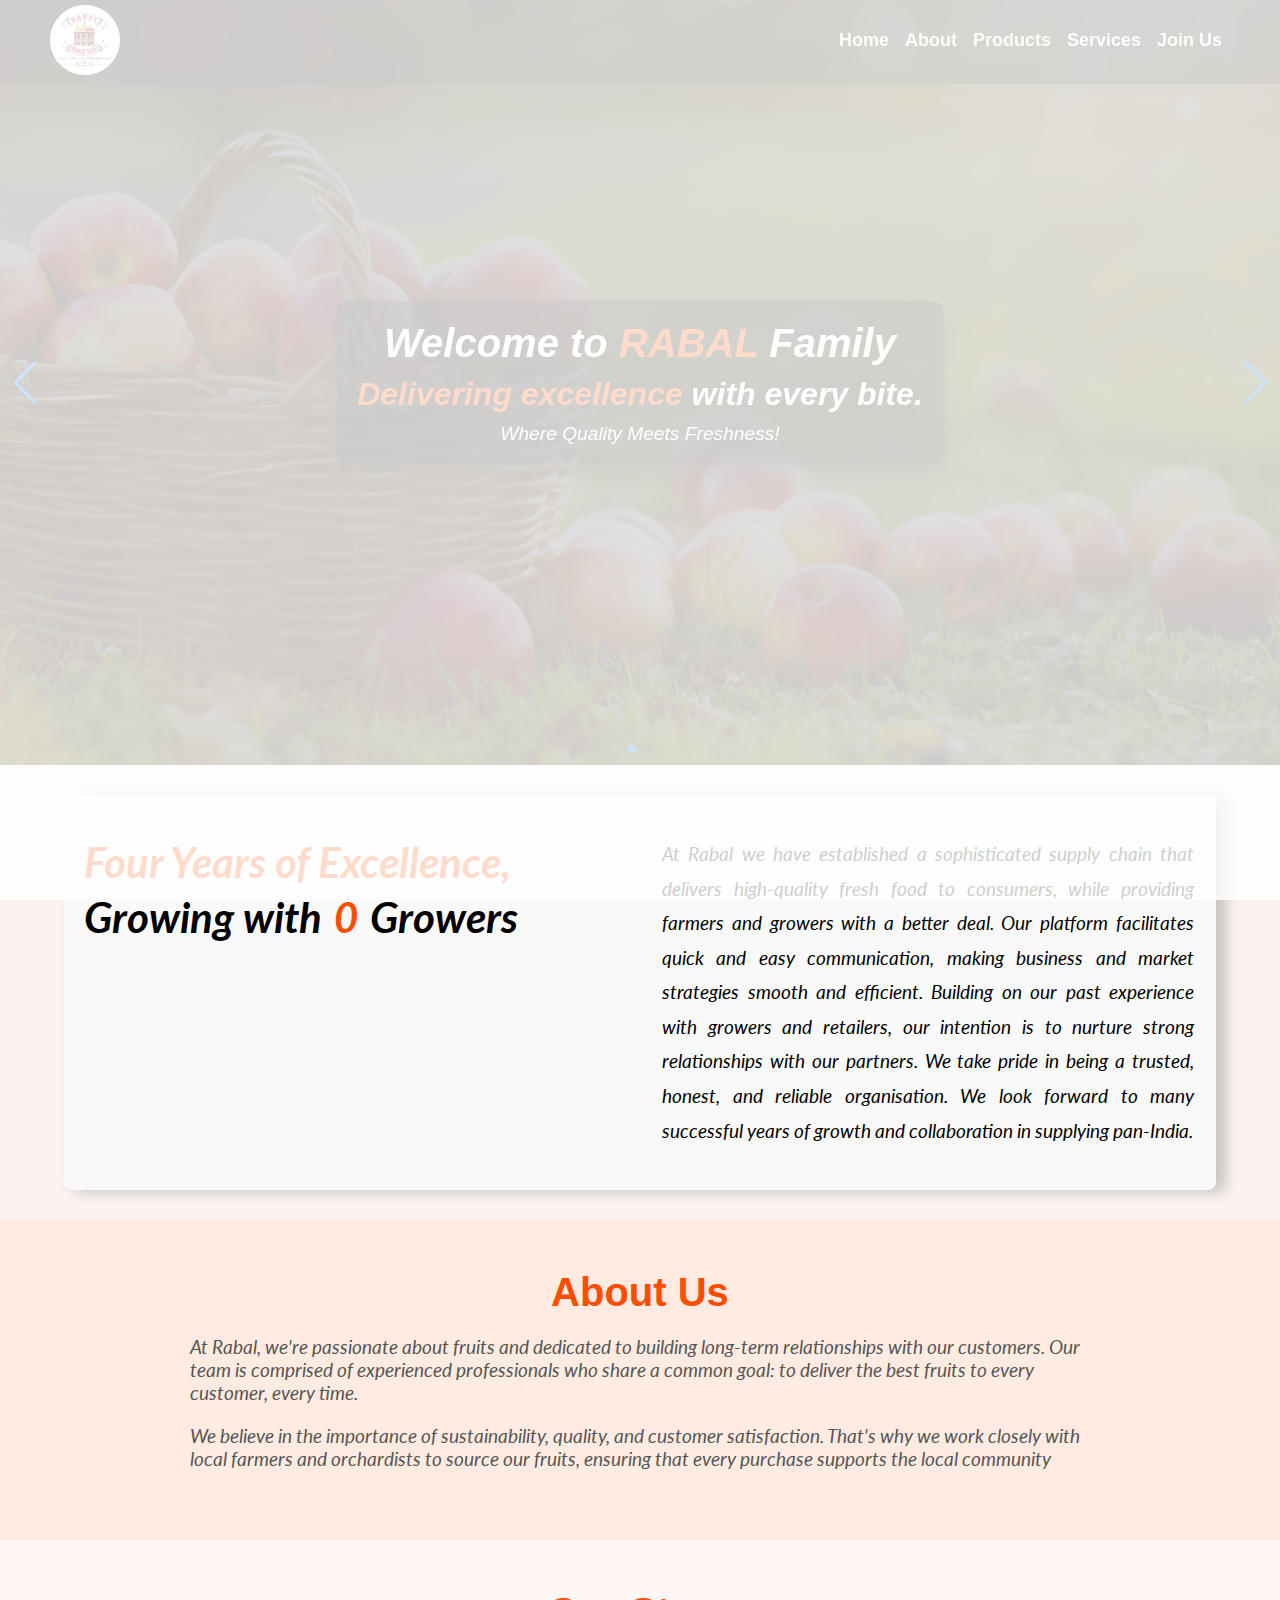
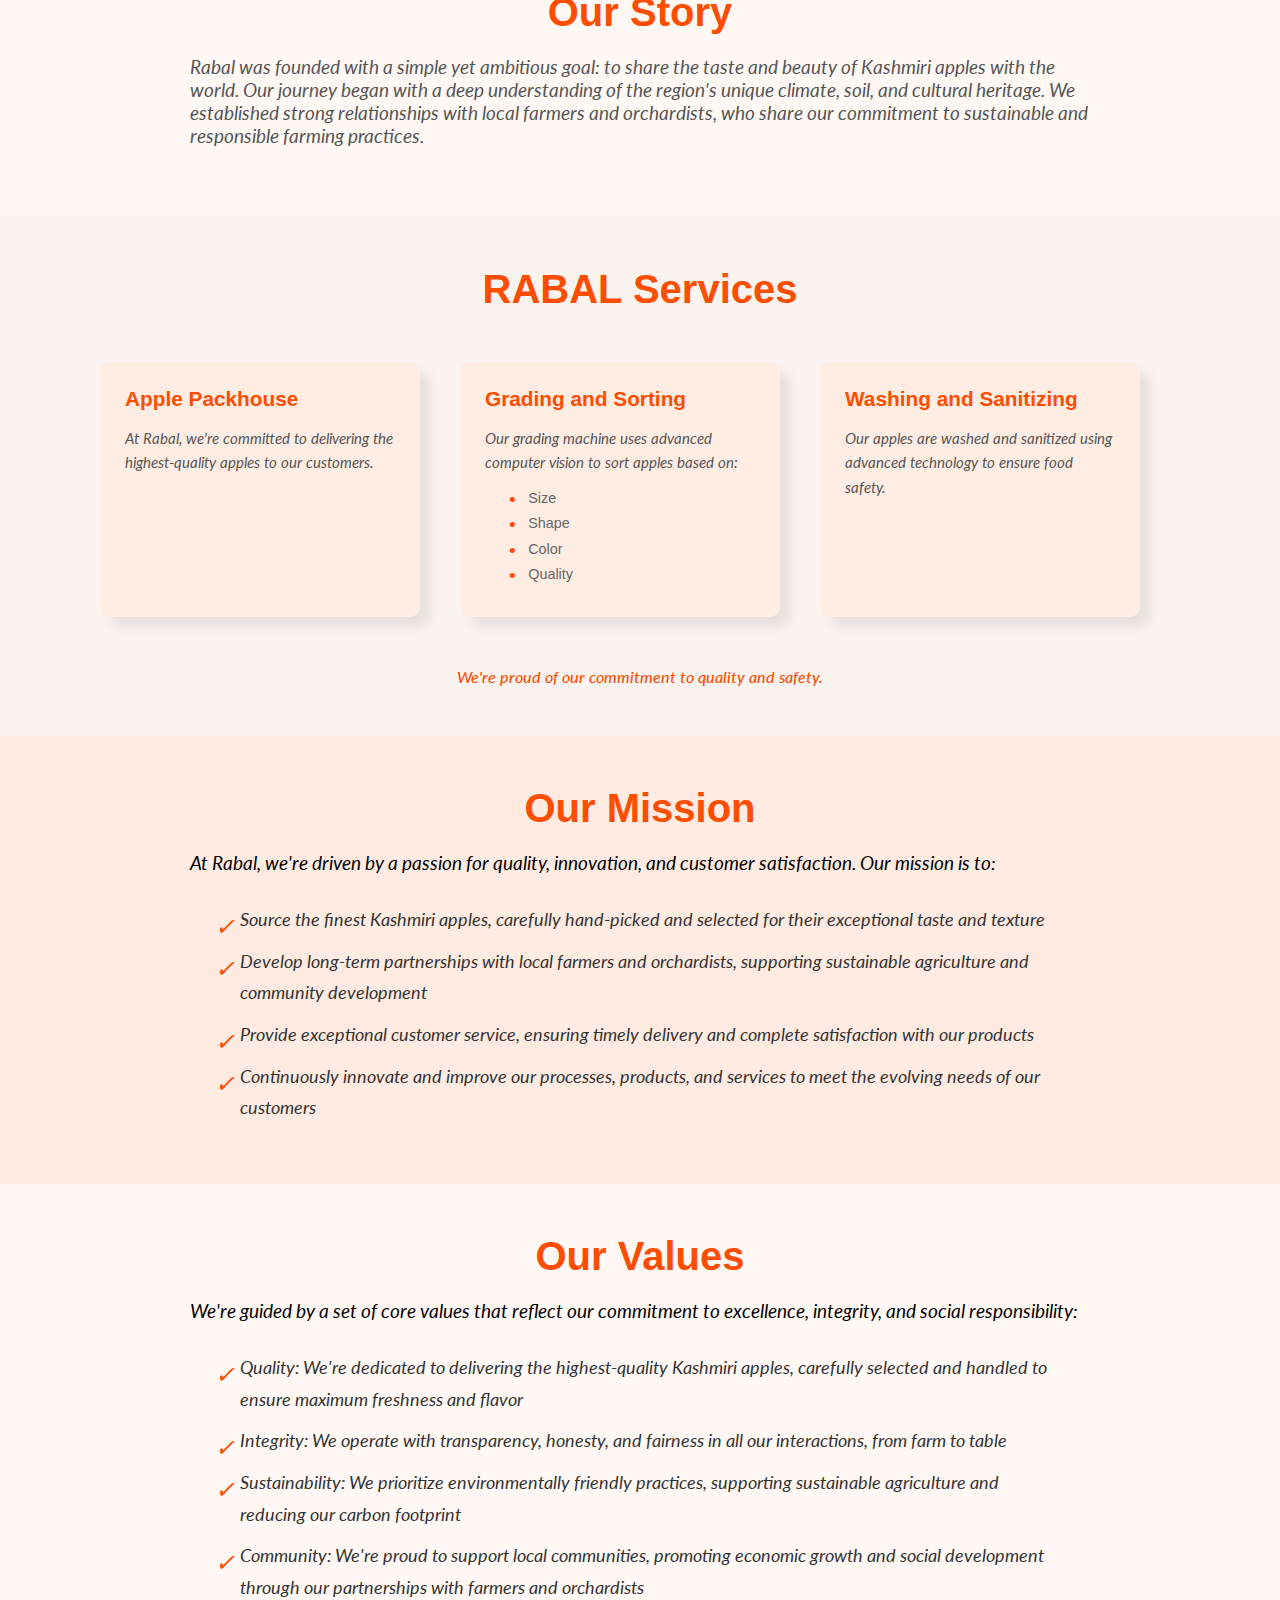
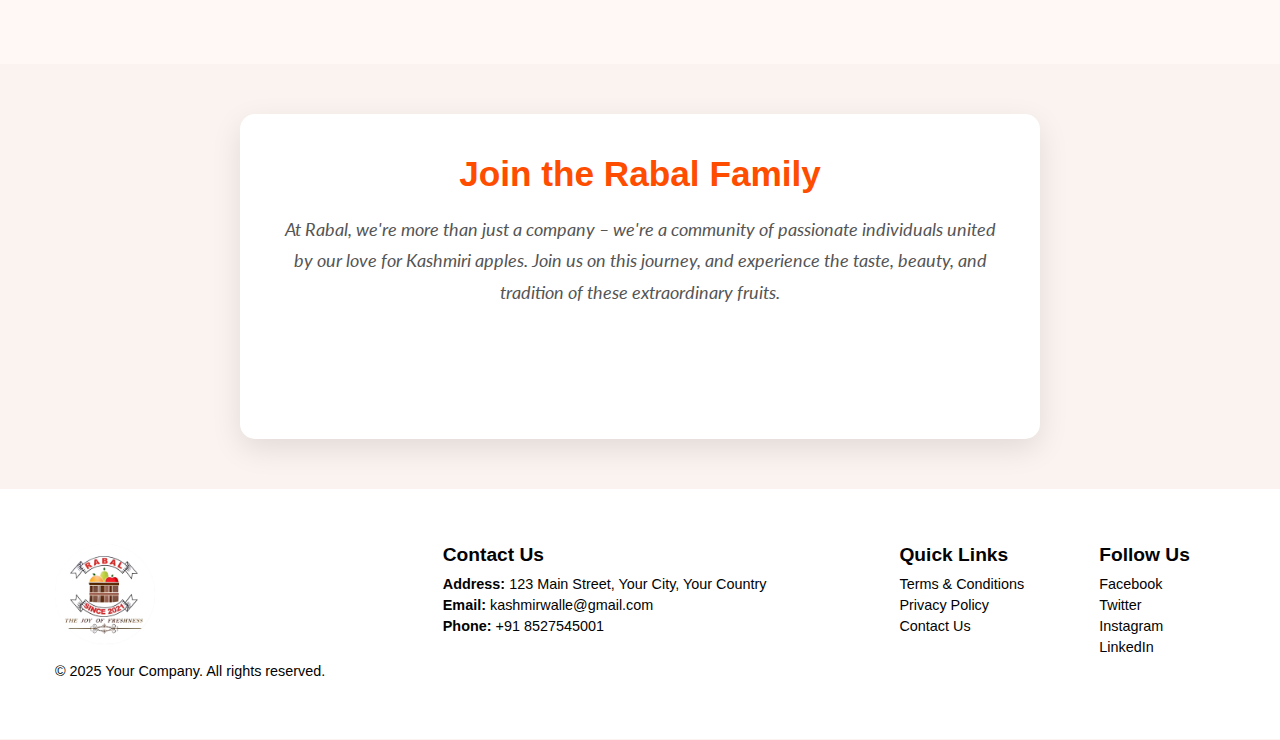
==== index.html @ bd2a4d62 "Add files via upload" ====
<!DOCTYPE html>
<html lang="en">
<head>
    <meta charset="UTF-8">
    <meta name="viewport" content="width=device-width, initial-scale=1.0">
    <title>RABAL</title>
    <link rel="stylesheet" href="style.css">
    <script src="https://cdnjs.cloudflare.com/ajax/libs/gsap/3.12.2/gsap.min.js" defer></script>
    <script src="https://cdn.jsdelivr.net/npm/swiper@11/swiper-bundle.min.js" defer></script>
    <script src="script.js" defer></script>
    <link rel="stylesheet" href="https://cdn.jsdelivr.net/npm/swiper@11/swiper-bundle.min.css"/>
</head>
<!-- <body class="loading"> Initially, body has a 'loading' class to hide content -->
<body>
    <!-- <div id="loader" class="loader">
        <div class="apple-animation">
            
            <img id="apple-full" class="apple-logo" src="Full.png" alt="Full Apple Logo">
            
            <img id="apple-half" class="apple-logo" src="Slighlty.png" alt="Half-eaten Apple Logo">
            
            <img id="apple-middle" class="apple-logo" src="Eaten.png" alt="Middle Part Left Apple Logo">
        </div>
    </div> -->
    <div class="loader-container" id="loader">
        <div class="loader">
            <img src="Full.png" class="loader-image">
            <img src="Slighlty.png" class="loader-image">
            <img src="Eaten.png" class="loader-image">
        </div>
    </div>
    
    
    <!-- Your existing content goes here -->
    <header>
        <div class="logo">
            <a href="https://rabal.in">
                <img src="LOGO.png" alt="Logo">
            </a>
        </div>
        
        <nav>
            <ul class="navlink">
                <li><a href="home.html">Home</a></li>
                <li><a href="#about">About</a></li>
                <li><a href="home.html">Products</a></li>
                <li><a href="#services-section">Services</a></li>
                <li><a href="#join-us">Join Us</a></li>
            </ul>
        </nav>
        <div class="hamburger-menu">
            <div class="bar"></div>
            <div class="bar"></div>
            <div class="bar"></div>
            <ul class="hamburger-dropdown">
                <li><a href="rabal.in">Home</a></li>
                <li><a href="#about">About</a></li>
                <li><a href="home.html">Products</a></li>
                <li><a href="#services-section">Services</a></li>
                <li><a href="#join-us">Join Us</a></li>
            </ul>
        </div>  
    </header>
    
    

    <!-- Banner Slider -->
    <div class="swiper-container">
    <div class="swiper-wrapper">
        <div class="swiper-slide">
            <div class="slide-overlay"></div>
            <img src="slide1.jpg" alt="Slide 1">
            <div class="slide-text">
                <h2>Welcome to <span style="color: #ff4d00;">RABAL</span> Family</h2>
                <h3><span style="color: #ff4d00;">Delivering excellence</span> with every bite.</h3>
                <p>Where Quality Meets Freshness!</p>
            </div>
        </div>

        <div class="swiper-slide">
            <div class="slide-overlay"></div>
            <img src="slide2.jpg" alt="Slide 2">
            <div class="slide-text">
                <h2>Premium Quality Fruits</h2>
                <p>Delivering excellence with top-notch services.</p>
                <a href="mailto:kashmirwalle@gmail.com" class="btn">Email Us</a>
                <a href="https://wa.me/918527545001" class="btn whatsapp">WhatsApp Us</a>
            </div>
        </div>

        <!-- <div class="swiper-slide">
            <div class="slide-overlay"></div>
            <img src="slide3.jpg" alt="Slide 3">
            <div class="slide-text">
                <h2>Fresh and Healthy</h2>
                <p>Providing the finest fruits for a better lifestyle.</p>
                <a href="mailto:kashmirwalle@gmail.com" class="btn">Get in Touch</a>
            </div>
        </div> -->
    </div>
    <!-- Pagination and navigation -->
    <div class="swiper-pagination"></div>
    <div class="swiper-button-prev"></div>
    <div class="swiper-button-next"></div>
</div>


    <div class="container">
        <div class="column">
            <h1 class="heading">
                <span class="highlight">Four Years of Excellence,</span>
                <span class="normal">Growing with</span>
                <span id="growersCount1" class="highlight">0</span>
                <span class="normal">Growers</span>
            </h1>
        </div>
        <div class="column">
            <p class="content">At Rabal we have established a sophisticated supply chain that delivers high-quality fresh food to consumers, while providing farmers and growers with a better deal. Our platform facilitates quick and easy communication, making business and market strategies smooth and efficient. Building on our past experience with growers and retailers, our intention is to nurture strong relationships with our partners. We take pride in being a trusted, honest, and reliable organisation. We look forward to many successful years of growth and collaboration in supplying pan-India.</p>
        </div>
    </div>
    
    <div class="container2">
        <div class="column">
            <h1 class="heading">
                <span class="highlight">Four Years of Excellence,</span>
                <span class="normal">Growing with</span>
                <span id="growersCount2" class="highlight">0</span>
                <span class="normal">Growers</span>
            </h1>
        </div>
        <div class="column">
            <p class="content">At Rabal we have established a sophisticated supply chain that delivers high-quality fresh food to consumers, while providing farmers and growers with a better deal. Our platform facilitates quick and easy communication, making business and market strategies smooth and efficient. Building on our past experience with growers and retailers, our intention is to nurture strong relationships with our partners. We take pride in being a trusted, honest, and reliable organisation. We look forward to many successful years of growth and collaboration in supplying pan-India.</p>
        </div>
    </div>
    

    <section id="about" class="about">
        <h2>About Us</h2>
        <p>At Rabal, we're passionate about fruits and dedicated to building long-term relationships with our customers. Our team is comprised of experienced professionals who share a common goal: to deliver the best fruits to every customer, every time.</p>
        <p>We believe in the importance of sustainability, quality, and customer satisfaction. That's why we work closely with local farmers and orchardists to source our fruits, ensuring that every purchase supports the local community</p>
    </section>      

    <section id="story" class="story">
        <h2>Our Story</h2>
        <p>Rabal was founded with a simple yet ambitious goal: to share the taste and beauty of Kashmiri apples with the world. Our journey began with a deep understanding of the region's unique climate, soil, and cultural heritage. We established strong relationships with local farmers and orchardists, who share our commitment to sustainable and responsible farming practices.</p>
    </section>

    <section id="services-section" class="services-section">
        <h2>RABAL Services</h2>
        <div class="services-scroll-container">
            <!-- Service Cards -->
            <div class="service-card1">
                <h3>Apple Packhouse</h3>
                <p>At Rabal, we're committed to delivering the highest-quality apples to our customers.</p>
            </div>
            <div class="service-card2">
                <h3>Grading and Sorting</h3>
                <p>Our grading machine uses advanced computer vision to sort apples based on:</p>
                <ul class="service-list">
                    <li>Size</li>
                    <li>Shape</li>
                    <li>Color</li>
                    <li>Quality</li>
                </ul>
            </div>
            <div class="service-card1">
                <h3>Washing and Sanitizing</h3>
                <p>Our apples are washed and sanitized using advanced technology to ensure food safety.</p>
            </div>
            <div class="service-card2">
                <h3>Packing and Packaging</h3>
                <p>We offer specialized packaging to maintain freshness during transportation.</p>
            </div>
            <div class="service-card1">
                <h3>Quality Control</h3>
                <p>Our team conducts regular quality checks to maintain high standards.</p>
            </div>
            <div class="service-card2">
                <h3>Technology and Innovation</h3>
                <p>We use advanced sorting and packaging techniques to deliver top-quality apples.</p>
            </div>
        </div>

        <p class="commitment-statement">We're proud of our commitment to quality and safety.</p>
    </section>
    <!-- <div class="video-container">
        <video class="video" autoplay loop muted>
          <source src="Apple Vid.mp4" type="video/mp4">
          Your browser does not support the video tag.
        </video>
    </div> -->
    <section id="Mission" class="Mission">
        <h2>Our Mission</h2>
        <p>At Rabal, we're driven by a passion for quality, innovation, and customer satisfaction. Our mission is to:</p>
        <ul>
            <li>Source the finest Kashmiri apples, carefully hand-picked and selected for their exceptional taste and texture</li>
            <li>Develop long-term partnerships with local farmers and orchardists, supporting sustainable agriculture and community development</li>
            <li>Provide exceptional customer service, ensuring timely delivery and complete satisfaction with our products</li>
            <li>Continuously innovate and improve our processes, products, and services to meet the evolving needs of our customers</li>
        </ul>
    </section>

    <section id="values" class="values">
        <h2>Our Values</h2>
        <p>We're guided by a set of core values that reflect our commitment to excellence, integrity, and social responsibility:</p>
        <ul>
            <li>Quality: We're dedicated to delivering the highest-quality Kashmiri apples, carefully selected and handled to ensure maximum freshness and flavor</li>
            <li>Integrity: We operate with transparency, honesty, and fairness in all our interactions, from farm to table</li>
            <li>Sustainability: We prioritize environmentally friendly practices, supporting sustainable agriculture and reducing our carbon footprint</li>
            <li>Community: We're proud to support local communities, promoting economic growth and social development through our partnerships with farmers and orchardists</li>
        </ul>
    </section>

    <!-- Add this after the Values section -->
    <!-- Add this after the Values section -->
    <section id="join-us" class="join-us">
        <div class="join-card">
            <h2>Join the Rabal Family</h2>
            <p>At Rabal, we're more than just a company – we're a community of passionate individuals united by our love for Kashmiri apples. Join us on this journey, and experience the taste, beauty, and tradition of these extraordinary fruits.</p>
            <div class="btn-container">
                <a href="mailto:kashmirwalle@gmail.com" class="btn">Email Us</a>
            </div>
        </div>
    </section>

    

    <footer>
        <div class="footer-content">
            <table class="footer-table">
                <tr>
                    <td class="footer-logo-cell">
                        <img src="LOGO.png" alt="Company Logo" class="footer-logo">
                        <p>© 2025 Your Company. All rights reserved.</p>
                    </td>
                    <td>
                        <h3>Contact Us</h3>
                        <p><strong>Address:</strong> 123 Main Street, Your City, Your Country</p>
                        <p><strong>Email:</strong> kashmirwalle@gmail.com</p>
                        <p><strong>Phone:</strong> +91 8527545001</p>
                    </td>
                    <td>
                        <h3>Quick Links</h3>
                        <ul>
                            <li><a href="/terms-and-conditions" target="_blank">Terms & Conditions</a></li>
                            <li><a href="/privacy-policy" target="_blank">Privacy Policy</a></li>
                            <li><a href="/contact-us" target="_blank">Contact Us</a></li>
                        </ul>
                    </td>
                    <td>
                        <h3>Follow Us</h3>
                        <ul>
                            <li><a href="https://facebook.com/yourcompany" target="_blank">Facebook</a></li>
                            <li><a href="https://twitter.com/yourcompany" target="_blank">Twitter</a></li>
                            <li><a href="https://instagram.com/yourcompany" target="_blank">Instagram</a></li>
                            <li><a href="https://linkedin.com/company/yourcompany" target="_blank">LinkedIn</a></li>
                        </ul>
                    </td>
                </tr>
            </table>
        </div>
    </footer>
    
    
    

</body>
</html>
---- style.css ----
@import url('https://fonts.googleapis.com/css2?family=Montserrat:wght@700&family=Lato&display=swap');

* {
    margin: 0;
    padding: 0;
    box-sizing: border-box;
    font-family: Arial, sans-serif;
}

body {
    color: #333;
    width: 100%;
    background-color: #faf3ef;
    overflow-x: hidden; /* Prevent horizontal scrolling */
    transition: opacity 1s ease-out; /* Smooth transition for body fade-in */
}

/* Loader Style */
/* .loader {
    position: fixed;
    top: 0;
    left: 0;
    width: 100%;
    height: 100%;
    background: rgba(255, 255, 255, 0.8); 
    color: white;
    display: flex;
    justify-content: center;
    align-items: center;
    font-size: 2rem;
    z-index: 9999;
    opacity: 1;
    transition: opacity 1s ease-out;
} */

/* Apple Animation Container */
/* .apple-animation {
    width: 80px;
    height: 100px;
    position: relative;
    overflow: hidden; 
} */

/* Apple Logo Base */
/* .apple-logo {
    width: 100%;
    height: 100%;
    position: absolute;
    opacity: 0; 
    transition: opacity 1s ease-in-out;
} */

/* Keyframe animation for eating apple */
/* @keyframes eatApple {
    0% {
        opacity: 1; 
    }
    100% {
        opacity: 0; 
    }
} */

/* Apply the animation */
/* #apple-full {
    animation: eatApple 0.7s ease-in-out forwards;
    animation-delay: 0s; 
}

#apple-half {
    animation: eatApple 0.7s ease-in-out forwards;
    animation-delay: 0.7s; 
}

#apple-middle {
    animation: eatApple 0.7s ease-in-out forwards;
    animation-delay: 1.4s; 
} */

.loader-container {
    position: fixed;
    top: 0;
    left: 0;
    width: 100%;
    height: 100%;
    background: rgba(255, 255, 255, 0.8);
    display: flex;
    justify-content: center;
    align-items: center;
    z-index: 9999;
}

.loader {
    position: relative;
    width: 20vw;
    height: 20vw;
    max-width: 100px;
    max-height: 100px;
    min-width: 50px;
    min-height: 50px;
}

.loader-image {
    position: absolute;
    top: 0;
    left: 0;
    width: 100%;
    height: 100%;
    opacity: 0;
    animation: fade 2s infinite;
    object-fit: contain;
}

@keyframes fade {
    0% { opacity: 0; }
    33% { opacity: 1; }
    66% { opacity: 0; }
    100% { opacity: 0; }
}

.loader-image:nth-child(2) {
    animation-delay: 0.66s;
}

.loader-image:nth-child(3) {
    animation-delay: 1.32s;
}

/* Mobile-specific adjustments */
@media (max-width: 480px) {
    .loader {
        width: 30vw;
        height: 30vw;
    }
}

/* Header (Navbar) */
/* Navbar Styling */
header {
    display: flex;
    justify-content: space-between;
    align-items: center;
    padding: 5px 50px;
    background: rgba(0, 0, 0, 0.5);  /* Transparent background */
    color: white;
    position: fixed;
    width: 100%;
    top: 0;
    z-index: 1000;
}

nav ul {
    display: flex;
    list-style: none;
}

.navlink li {
    list-style-type: none;
    display: inline;
    margin-left: 1em;
}

.navlink li a {
    text-decoration: none;
    color: #FCECDD;
    font-size: 18px;
    font-weight: bold; /* Make the links bold */
    position: relative;
    display: inline-block;
    overflow: hidden;
    transition: color 0.3s ease;
}

/* Underline animation effect */
.navlink li a::after {
    content: '';
    position: absolute;
    bottom: 0;
    left: 0;
    width: 0%;
    height: 2.4px;
    background-color: #ffd5ae; /* Blue underline color */
    transition: width 0.5s ease;
}

/* Hover effect for the link */
.navlink li a:hover {
    color: #ffd5ae; /* Change text color on hover */
}

.navlink li a:hover::after {
    width: 100%; /* Expand underline on hover */
}

.navlink {
    text-align: right;
    padding-inline: .5em;
    padding-block: 15px;
}

/* Hamburger Menu and Dropdown */
.hamburger-menu {
    margin-right: 10px;
    display: flex;
    flex-direction: column;
    justify-content: space-around;
    width: 30px; 
    height: 25px; 
    cursor: pointer;
    z-index: 1000; 
}

.bar {
    height: 3px;
    background-color: #FCECDD;
    border-radius: 2px;
}

.hamburger-dropdown {
    display: none; 
    position: absolute;
    right: 10px;
    top: 60px; 
    background-color: rgba(252, 236, 221, 0.8);
    border-radius: 5px;
    padding: 10px; 
    box-shadow: 0 8px 16px rgba(0,0,0,0.2); 
    width: 200px; 
    max-height: 800px; 
    overflow-y: auto; 
}

.hamburger-dropdown.show {
    display: block; 
}

.hamburger-dropdown li {
    list-style: none;
    padding-inline: 10px; 
    padding-block: 17px; 
    border-bottom: 1px solid white;
}

.hamburger-dropdown li:last-child {
    border-bottom: none;
}

.hamburger-dropdown li a {
    color: rgb(0, 0, 0);
    text-decoration: none;
}
.hamburger-dropdown li a:hover{
    color: rgb(36, 36, 36);
}

@media screen and (min-width: 900px) {
    .hamburger-menu, .bar, .hamburger-dropdown, .hamburger-dropdown.show{
        display: none;
    }
}

@media screen and (max-width: 900px) {

    .navlink{
        display: none;
    }
}

/* Optional: Add a shadow for the navbar for better visibility */
header {
    box-shadow: 0 4px 6px rgba(0, 0, 0, 0.2); 
}



header .logo img {
    width: 70px;  /* Adjust width as needed */
    height: auto;  /* Keeps the aspect ratio of the image */
}

/* Banner Slider */
.swiper-container {
    width: 100%;
    height: 85vh;
    position: relative;
    overflow: hidden;
}

.swiper-wrapper {
    display: flex;
}

.swiper-slide {
    position: relative;
    text-align: center;
    color: white;
    background: rgba(0, 0, 0, 0.4); /* Darker overlay */
    display: flex;
    justify-content: center;
    align-items: center;
}

.swiper-slide img {
    width: 100%;
    height: 100%;
    object-fit: cover;
}

/* Dark Overlay for Slides */
.slide-overlay {
    position: absolute;
    top: 0;
    left: 0;
    width: 100%;
    height: 100%;
    background: rgba(0, 0, 0, 0.6);
    z-index: 1;
}

/* Slide Text */
.slide-text {
    position: absolute;
    font-style: italic;
    top: 50%;
    left: 50%;
    transform: translate(-50%, -50%);
    z-index: 2;
    text-align: center;
    font-size: 2rem;
    max-width: 80%;
    background: rgba(0, 0, 0, 0.6); /* Dark semi-transparent background */
    padding: 20px;
    border-radius: 10px;
    box-shadow: 0px 10px 30px rgba(0, 0, 0, 0.5); /* Soft shadow effect */
}

.slide-text h2 {
    font-size: 2.5rem;
    margin-bottom: 10px;
}

.slide-text h3 {
    font-size: 2rem;
    margin-bottom: 10px;
}

.slide-text p {
    font-size: 1.2rem;
}

/* Button Styling */
.btn {
    padding: 12px 36px;
    font-size: 1rem;
    border-radius: 25px;
    background: #ff4d00;
    color: white;
    text-decoration: none;
    display: inline-block;
    margin-top: 15px;
    z-index: 100;
    transition: background 0.3s ease;
}

.btn:hover {
    background: #9d2f00;
}

.whatsapp {
    background: #25D366;
}

.whatsapp:hover {
    background: #128C7E;
}

/* Pagination and Navigation */
.swiper-pagination {
    bottom: 30px;
}

.swiper-pagination-bullet {
    background: #ff4d00;
    transition: background 0.3s ease;
}

.swiper-pagination-bullet:hover {
    background: #9d2f00;
}

.swiper-button-prev, .swiper-button-next {
    color: white;
    padding: 15px;
    transition: background-color 0.3s ease;
}

.swiper-button-prev:hover, .swiper-button-next:hover {
    background-color: rgba(0, 0, 0, 0.5);
}

/* Responsive Design */
@media (max-width: 800px) {
    .swiper-container {
        height: 75vh;
    }

    .slide-text {
        max-width: 110%;
        text-align: left;
        padding-inline: 10px;
    }

    .slide-text h2 {
        font-size: 1.8rem;
    }
    
    .slide-text h3 {
        font-size: 1.6rem;
    }

    .swiper-button-prev, .swiper-button-next {
        padding: 10px;
    }
}

@media (max-width: 500px) {

    .slide-text {
        max-width: 110%;
        text-align: left;

    }

    .slide-text h2 {
        font-size: 1.5rem;
    }

    
    .slide-text h3 {
        font-size: 1.4rem;
    }

    .btn {
        font-size: 0.9rem;
        padding: 10px 30px;
    }
}




.container {
    display: flex;
    flex-wrap: wrap;
    gap: 40px;
    width: 90%;
    height: auto;
    margin: 30px auto;
    padding: 40px 20px;
    background-color: #f9f9f9;
    border-radius: 8px;
    box-shadow: 10px 2px 15px rgba(0,0,0,0.2);
  }

  .column {
    flex: 1;
    min-width: 300px;
  }
  
  .heading {
    font-family: 'Montserrat', sans-serif;
    font-weight: 700;
    font-size: 2.6rem;
    line-height: 1.3;
    margin: 0;
  }
  
  .heading .highlight {
    font-family: 'Lato', sans-serif;
    font-style: italic;
    color: #ff4d00;
    display: inline-block;
  }
  
  .heading .normal {
    font-family: 'Lato', sans-serif;
    font-style: italic;
    color: #000000;
    display: inline-block;
  }
  
  .content {
    font-family: 'Lato', sans-serif;
    color: #000000;
    font-size: 1.2rem;
    line-height: 1.8;
    margin: 2px;
    text-align: justify;
    font-style: italic;
  }
  
  @media (max-width: 1108px) {
    
    .heading {
      font-size: 2.5rem;
    }
    
    .content {
      font-size: 1.1rem;
      text-align: left;
    }
  }

  @media (max-width: 768px) {
    .container {
      flex-direction: column;
      gap: 30px;
      padding: 20px 15px;
    }
    
    .heading {
      font-size: 1.8rem;
    }
    
    .content {
      font-size: 1rem;
      text-align: left;
    }
  }

  @media (max-width: 500px) {
    .container {
        display: none;
    }

    .container2 {
        width: 90%;
        height: auto;
        margin: 30px auto;
        padding: 30px 15px;
        background-color: #f9f9f9;
        border-radius: 8px;
        box-shadow: 10px 2px 15px rgba(0,0,0,0.2);
    }

    .content {
        margin-block: 20px;
    }
  }

  @media (min-width: 500px) {
    .container2 {
        display: none;
    }
  }

/* About*/


.about {
    padding: 50px 20px;
    background-color: #ffebe1;
    color: #333; /* Dark text color for readability */
}

.about h2 {
    text-align: center;
    font-size: 2.5rem;
    margin-bottom: 20px;
    font-weight: bold;
    color: #ff4d00; /* Matching with the brand's color */
}

.about p {
    font-family: 'Lato', sans-serif;
    font-style: italic;
    font-size: 1.2rem;
    margin-bottom: 20px;
    max-width: 900px;
    margin-left: auto;
    margin-right: auto;
    color: #555;
}

/* .video-container {
    display: flex;
    justify-content: center;
    align-items: center;
    width: 100%;
    padding-block: 25px;
    overflow: hidden;
  }
  
  .video {
    max-width: 400px;
    height: 400px;
    border-radius: 20px; Round the video itself to match the container
    object-fit: cover;
  } */
  

.story {
    padding: 50px 20px;
    background-color: #fff8f5;
    color: #333; /* Dark text color for readability */
}

.story h2 {
    text-align: center;
    font-size: 2.5rem;
    margin-bottom: 20px;
    font-weight: bold;
    color: #ff4d00; /* Matching with the brand's color */
}

.story p {
    font-family: 'Lato', sans-serif;
    font-style: italic;
    font-size: 1.2rem;
    margin-bottom: 20px;
    max-width: 900px;
    margin-left: auto;
    margin-right: auto;
    color: #555;
}

/* Mission Section */
.Mission {
    background-color: #ffebe1;
    padding: 50px 20px;
    color: #333; /* Dark text color for readability */
}

.Mission h2 {
    font-size: 2.5rem;
    text-align: center;
    margin-bottom: 20px;
    font-weight: bold;
    color: #ff4d00; /* Matching with the brand's color */
}

.Mission p {
    font-family: 'Lato', sans-serif;
    font-style: italic;
    font-size: 1.2rem;
    margin-bottom: 20px;
    max-width: 900px;
    margin-left: auto;
    margin-right: auto;
    color: #000000;
}

/* Centering the list */
.Mission ul {
    list-style-type: none;
    padding-left: 0;
    padding-top: 10px;
    margin: 0 auto;
    width: 80%; /* Ensures the list is centered */
    max-width: 850px;
    text-align: left;
    font-size: 1.1rem;
    line-height: 1.8;
}

.Mission ul li {
    font-family: 'Lato', sans-serif;
    font-style: italic;
    margin-bottom: 10px;
    position: relative;
    padding-left: 25px; /* Keeps points starting from the same margin */
}

.Mission ul li::before {
    content: '✓'; /* Adding checkmark before each item */
    position: absolute;
    left: 0;
    top: 0;
    color: #ff4d00;
    font-size: 1.5rem;
    line-height: 1.8;
}

.values {
    background-color: #fff8f5;
    padding: 50px 20px;
    color: #333; /* Dark text color for readability */
}

.values h2 {
    font-size: 2.5rem;
    text-align: center;
    margin-bottom: 20px;
    font-weight: bold;
    color: #ff4d00; /* Matching with the brand's color */
}

.values p {
    font-family: 'Lato', sans-serif;
    font-style: italic;
    font-size: 1.2rem;
    margin-bottom: 20px;
    max-width: 900px;
    margin-left: auto;
    margin-right: auto;
    color: #000000;
}

/* Centering the list */
.values ul {
    list-style-type: none;
    padding-left: 0;
    padding-top: 10px;
    margin: 0 auto;
    width: 80%; /* Ensures the list is centered */
    max-width: 850px;
    text-align: left;
    font-size: 1.1rem;
    line-height: 1.8;
}

.values ul li {
    font-family: 'Lato', sans-serif;
    font-style: italic;
    margin-bottom: 10px;
    position: relative;
    padding-left: 25px; /* Keeps points starting from the same margin */
}

.values ul li::before {
    content: '✓'; /* Adding checkmark before each item */
    position: absolute;
    left: 0;
    top: 0;
    color: #ff4d00;
    font-size: 1.5rem;
    line-height: 1.8;
}

@media screen and (max-width: 768px) {
    /* Adjust text size for smaller screens */
    .Mission h2 {
        font-size: 2rem;
    }

    .Mission p {
        font-size: 1rem;
        max-width: 90%;
    }

    .Mission ul li {
        font-size: 1rem;
    }

    /* Adjusting width for mobile screens */
    .Mission ul {
        width: 90%;
    }

    .about h2 {
        font-size: 2rem;
    }

    .about p {
        font-size: 1rem;
        max-width: 90%;
    }

    .story h2 {
        font-size: 2rem;
    }

    .story p {
        font-size: 1rem;
        max-width: 90%;
    }

    .values h2 {
        font-size: 2rem;
    }

    .values p {
        font-size: 1rem;
        max-width: 90%;
    }

    .values ul li {
        font-size: 1rem;
    }

    /* Adjusting width for mobile screens */
    .values ul {
        width: 90%;
    }

}

/* Services Section - Smaller Version */
.services-section {
    padding-inline: 225px;
    padding-block: 50px;
    overflow: hidden; /* Prevents horizontal scrollbar */
}

@media (max-width: 1300px) {
    .services-section {
        padding-inline: 100px;
    }
}

@media (max-width: 1000px) {
    .services-section {
        padding-inline: 60px;
    }
}


.services-section h2 {
    text-align: center;
    font-size: 2.5rem;
    color: #ff4d00;
    margin-bottom: 30px;
    font-weight: 600;
}

/* Horizontal Scroll Container */
.services-scroll-container {
    display: flex;
    overflow-x: auto;
    scroll-behavior: smooth;
    white-space: nowrap;
    padding: 20px 0;
    gap: 20px;
    
    /* Enable smooth looping */
    scroll-snap-type: x mandatory;
}

.services-scroll-container > * {
    scroll-snap-align: start;
}

/* Show scrollbar */
.services-scroll-container::-webkit-scrollbar {
    width: 8px;
    height: 8px;
}

.services-scroll-container::-webkit-scrollbar-thumb {
    background-color: rgba(0, 0, 0, 0.2);
    border-radius: 4px;
}

.services-scroll-container::-webkit-scrollbar-track {
    background-color: transparent;
}


/* Service Card Styling */

.service-card1 {
    display: inline-block;
    flex-shrink: 0; /* Prevent cards from shrinking */
    flex: 0 0 auto; /* Keeps them in a row */
    width: 320px;
    background-color: #ffede4;
    border-radius: 10px;
    padding: 25px;
    margin-inline: 10px;
    box-shadow: 10px 10px 12px rgba(0, 0, 0, 0.08);
    transition: transform 0.3s ease, box-shadow 0.3s ease;
    white-space: normal; /* Allows text wrapping inside */
}

.service-card1:hover {
    transform: translateY(-3px);
    box-shadow: 0 5px 15px rgba(0, 0, 0, 0.4);
}

.service-card1 h3 {
    color: #ff4d00;
    font-size: 1.3rem;
    margin-bottom: 15px;
    font-weight: 600;
}

.service-card1 p {
    font-family: 'Lato', sans-serif;
    font-style: italic;
    color: #555;
    line-height: 1.6;
    margin-bottom: 15px;
    font-size: 0.95rem;
}

.service-card2 {
    display: inline-block;
    flex-shrink: 0; /* Prevent cards from shrinking */
    flex: 0 0 auto; /* Keeps them in a row */
    width: 320px;
    background-color: #ffede4;
    border-radius: 10px;
    padding: 25px;
    margin-inline: 10px;
    box-shadow: 10px 10px 12px rgba(0, 0, 0, 0.08);
    transition: transform 0.3s ease, box-shadow 0.3s ease;
    white-space: normal; /* Allows text wrapping inside */
}

.service-card2:hover {
    transform: translateY(-3px);
    box-shadow: 0 5px 15px rgba(0, 0, 0, 0.4);
}

.service-card2 h3 {
    color: #ff4d00;
    font-size: 1.3rem;
    margin-bottom: 15px;
    font-weight: 600;
}

.service-card2 p {
    font-family: 'Lato', sans-serif;
    font-style: italic;
    color: #555;
    line-height: 1.6;
    margin-bottom: 15px;
    font-size: 0.95rem;
}


/* Bullet List Styling */
.service-list {
    padding-left: 1.5rem;
    list-style-type: none;
    margin-top: 10px;
}

.service-list li {
    position: relative;
    margin-bottom: 0.6rem;
    color: #666;
    padding-left: 1.2rem;
    font-size: 0.9rem;
}

.service-list li::before {
    content: "•";
    color: #ff4d00;
    font-size: 1.2rem;
    position: absolute;
    left: 0;
    top: -1px;
}

/* @media screen and (max-width: 700px) {

    .service-card1{
        width: 300px;
    }

    .service-card2{
        width: 300px;
    }

} */

/* Commitment Statement */
.commitment-statement {
    font-family: 'Lato', sans-serif;
    font-style: italic;
    text-align: center;
    margin-top: 30px;
    color: #ff4d00;
    font-size: 1rem;
    font-weight: 500;
}

/* Responsive Adjustments */
@media (max-width: 768px) {
    .services-section {
        padding: 30px 15px;
    }

    .services-section h2 {
        font-size: 1.8rem;
    }

    .service-card1 {
        padding: 20px;
        width: 250px;
    }

    .service-card1 h3 {
        font-size: 1.2rem;
    }

    .service-card1 p {
        font-size: 0.9rem;
    }

    .service-card2 {
        padding: 20px;
        width: 250px;
    }

    .service-card2 h3 {
        font-size: 1.2rem;
    }

    .service-card2 p {
        font-size: 0.9rem;
    }
}

/* Auto-Scroll Animation */
/* @keyframes scrollServices {
    0% { transform: translateX(0); }
    100% { transform: translateX(-100%); }
} */


/* Join Us Section */
.join-us {
    padding: 50px 20px;
    display: flex;
    justify-content: center;
    
}

.join-card {
    background: rgb(255, 255, 255);
    padding: 40px;
    border-radius: 15px;
    box-shadow: 0 10px 30px rgba(0,0,0,0.1);
    max-width: 800px;
    width: 90%;
    text-align: center;
    transition: transform 0.3s ease;
}

.join-card:hover {
    transform: translateY(-5px);
}

.join-card h2 {
    color: #ff4d00;
    font-size: 2.2rem;
    margin-bottom: 20px;
}

.join-card p {
    font-family: 'Lato', sans-serif;
    font-style: italic;
    font-size: 1.1rem;
    line-height: 1.8;
    color: #555;
    margin-bottom: 30px;
}

.btn-container {
    display: flex;
    justify-content: center;
}

.join-card .btn {
    padding: 12px 35px;
    font-size: 1.1rem;
    border-radius: 25px;
    background: #ff4d00;
    color: white;
    text-decoration: none;
    display: inline-block; /* Ensure button is visible */
    z-index: 1000000;
}

.join-card .btn:hover {
    background: #e64400;
    transform: scale(1.05);
}

@media (max-width: 768px) {
    .join-card {
        padding: 25px;
        width: 95%;
    }
    
    .join-card h2 {
        font-size: 1.8rem;
    }
    
    .join-card p {
        font-size: 1rem;
    }
    
    .join-card .btn {
        width: 100%;
        padding: 12px 20px;
    }
}

/* Services Section */


/* Footer */
footer {
    background-color: #ffffff;
    color: #000000;
    padding: 20px 0;
}

.footer-content {
    display: flex;
    justify-content: center;
    align-items: center;
    padding: 20px;
}

footer table {
    width: 100%;
    max-width: 1200px;
    margin: 0 auto;
    border-collapse: collapse;
}

footer td {
    padding: 15px;
    vertical-align: top;
    text-align: left;
}

footer h3 {
    font-size: 1.2rem;
    margin-bottom: 10px;
}

footer p, footer ul {
    font-size: 0.9rem;
    margin: 5px 0;
}

footer ul {
    list-style: none;
    padding: 0;
}

footer ul li {
    margin: 5px 0;
}

footer ul li a {
    text-decoration: none;
    color: #000000;
}

footer ul li a:hover {
    text-decoration: underline;
}

footer .footer-logo {
    max-width: 100px;
    margin-bottom: 10px;
}

@media (max-width: 1024px) {
    footer table {
        width: 100%;
    }

    footer td {
        display: block;
        width: 100%;
        padding: 10px 0;
        text-align: center;
    }

    footer td h3 {
        text-align: center;
    }

    footer ul {
        text-align: center;
    }
}



/* Scroll Animations*/
/* @keyframes vanish {
    from {
      opacity: 1;
      scale: 1;
    }
    to {
      opacity: 0;
      scale: 0.5;
    }
} */

@keyframes appear {
    from {
      opacity: 0;
      scale: 0.5;
    }
    to {
      opacity: 1;
      scale: 1;
    }
}

/* @keyframes vanish2 {
    from {
        opacity: 1;
        transform: translateX(0px);
    }
    to {
        opacity: 0;
        transform: translateX(-100px);
    }
} */


@keyframes appear2 {
    from {
      opacity: 0;
      transform: translateX(-200px);
    }
    to {
      opacity: 1;
      transform: translateX(0px);
    }
}

@keyframes appear3 {
    from {
      opacity: 0;
      transform: translateX(100px);
    }
    to {
      opacity: 1;
      transform: translateX(0px);
    }
}

@keyframes appear4 {
    from {
      opacity: 0;
      transform: translateY(-100px);
    }
    to {
      opacity: 1;
      transform: translateY(0px);
    }
}

.container {
    animation: appear linear;
    animation-timeline: view();
    animation-range: entry 0% cover 40%;
}

/* .container {
    animation:vanish linear;
    animation-timeline: view();
    animation-range:exit 80% leave 100%;
} */

.container2 {
    animation: appear linear;
    animation-timeline: view();
    animation-range: entry 0% cover 40%;
}

.about h2{
    animation: appear2 linear;
    animation-timeline: view();
    animation-range: entry 0% cover 40%;
}

.story h2{
    animation: appear3 linear;
    animation-timeline: view();
    animation-range: entry 0% cover 40%;
}

.Mission li {
    animation: appear2 linear;
    animation-timeline: view();
    animation-range: entry 0% cover 40%;
}

.values li {
    animation: appear2 linear;
    animation-timeline: view();
    animation-range: entry 0% cover 40%;
}

.btn-container {
    animation: appear linear;
    animation-timeline: view();
    animation-range: entry 0% cover 40%;
}
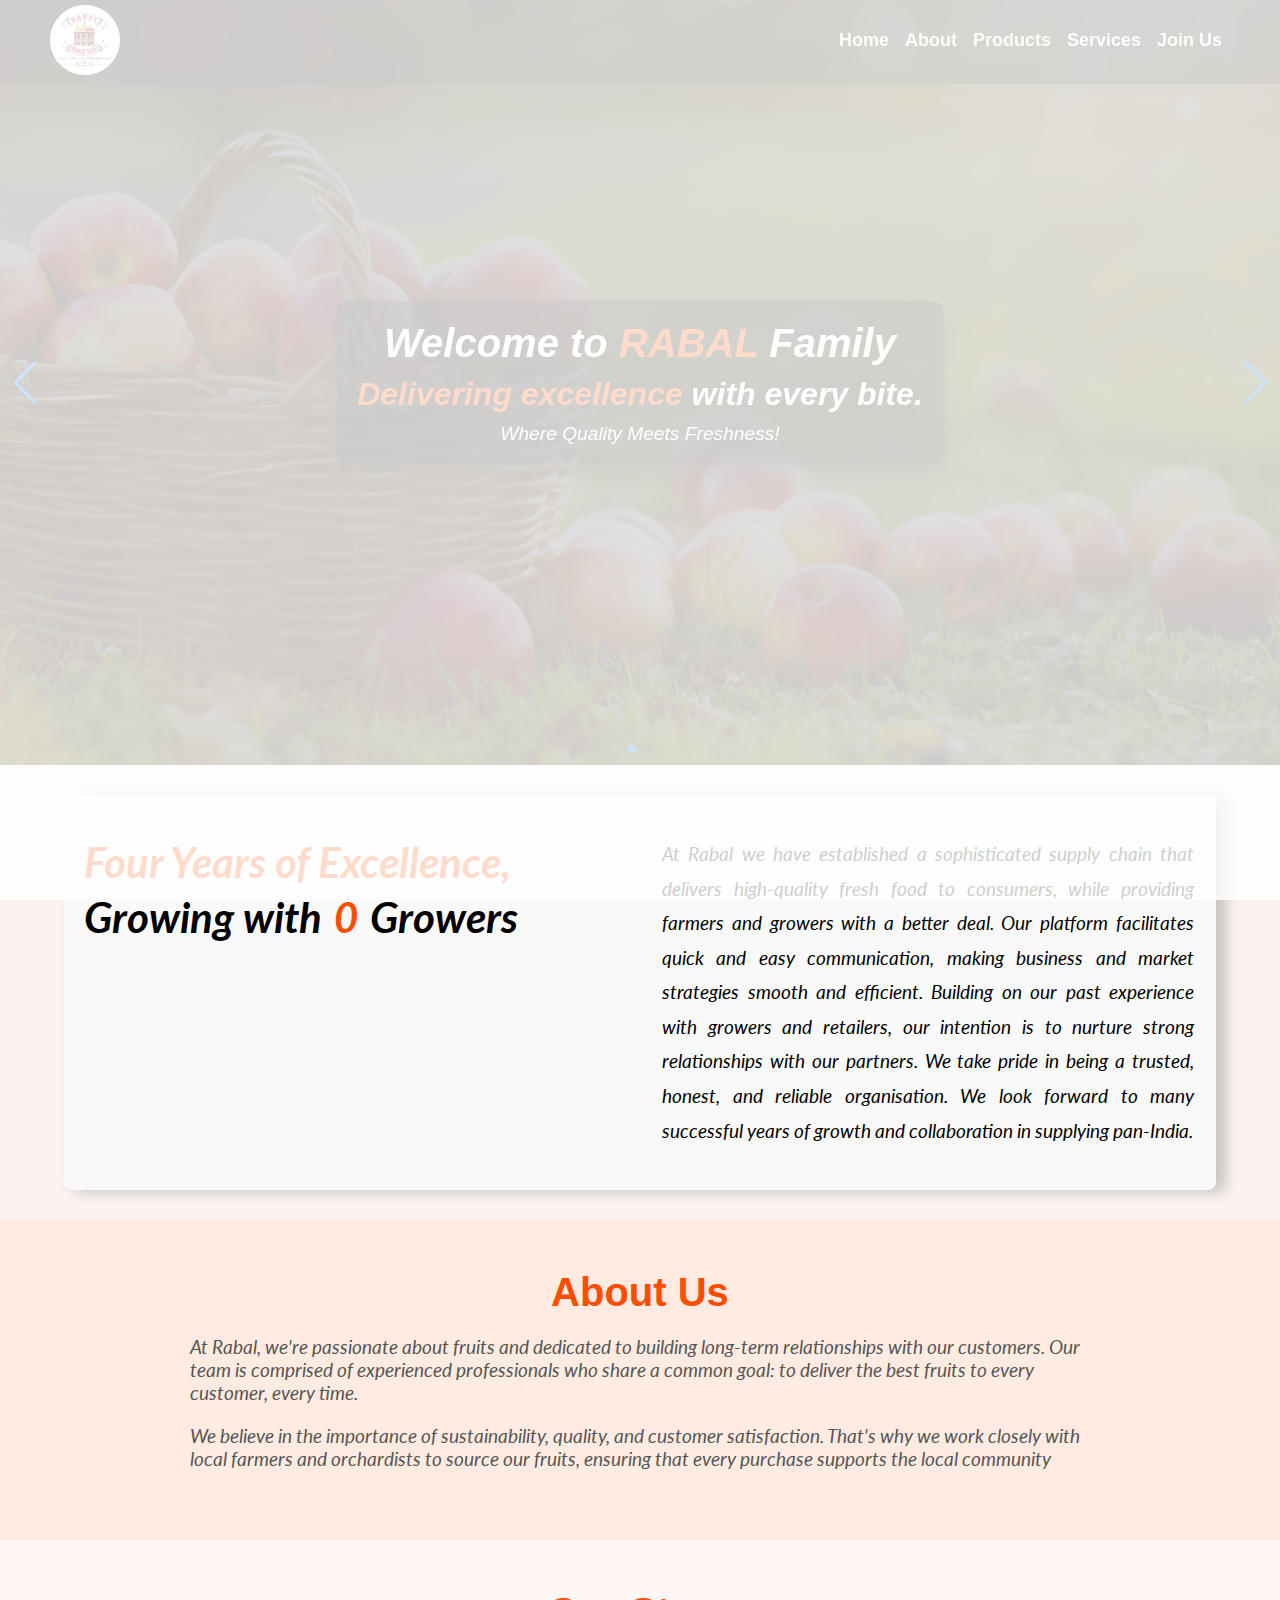
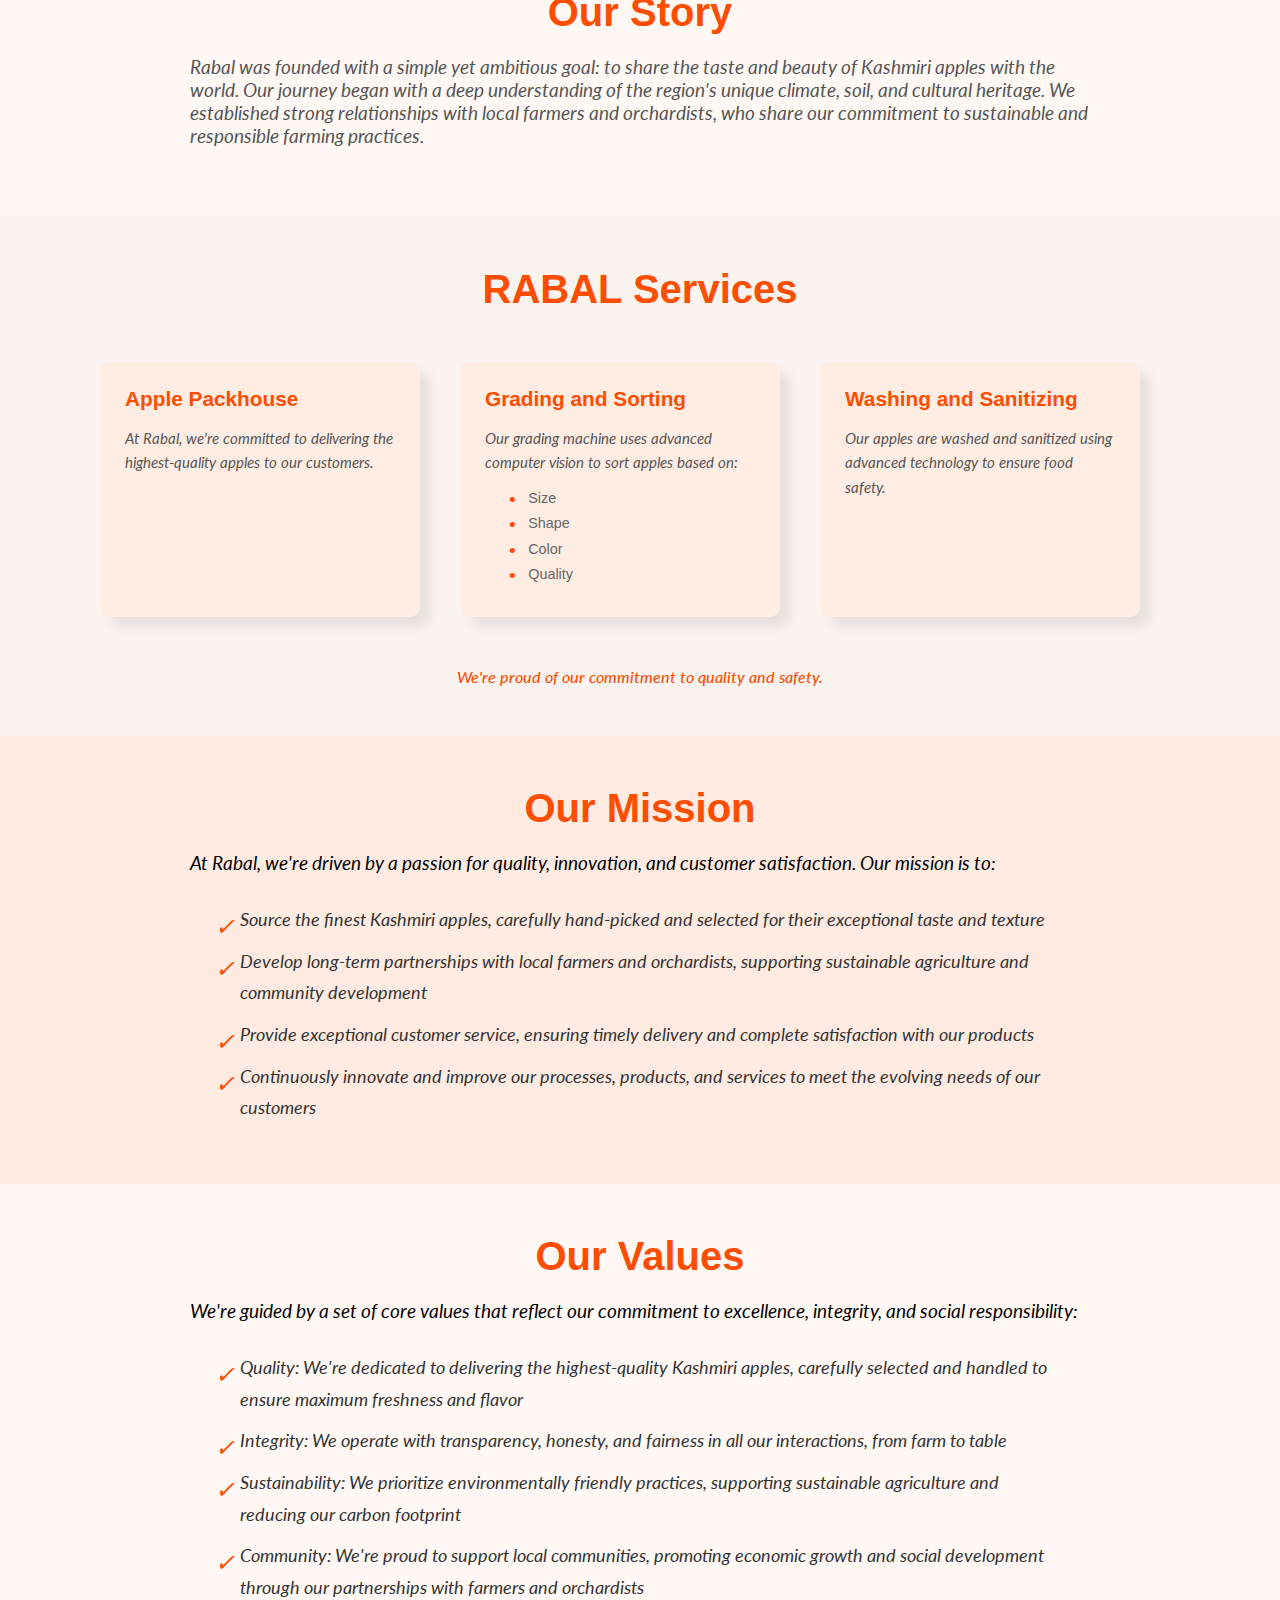
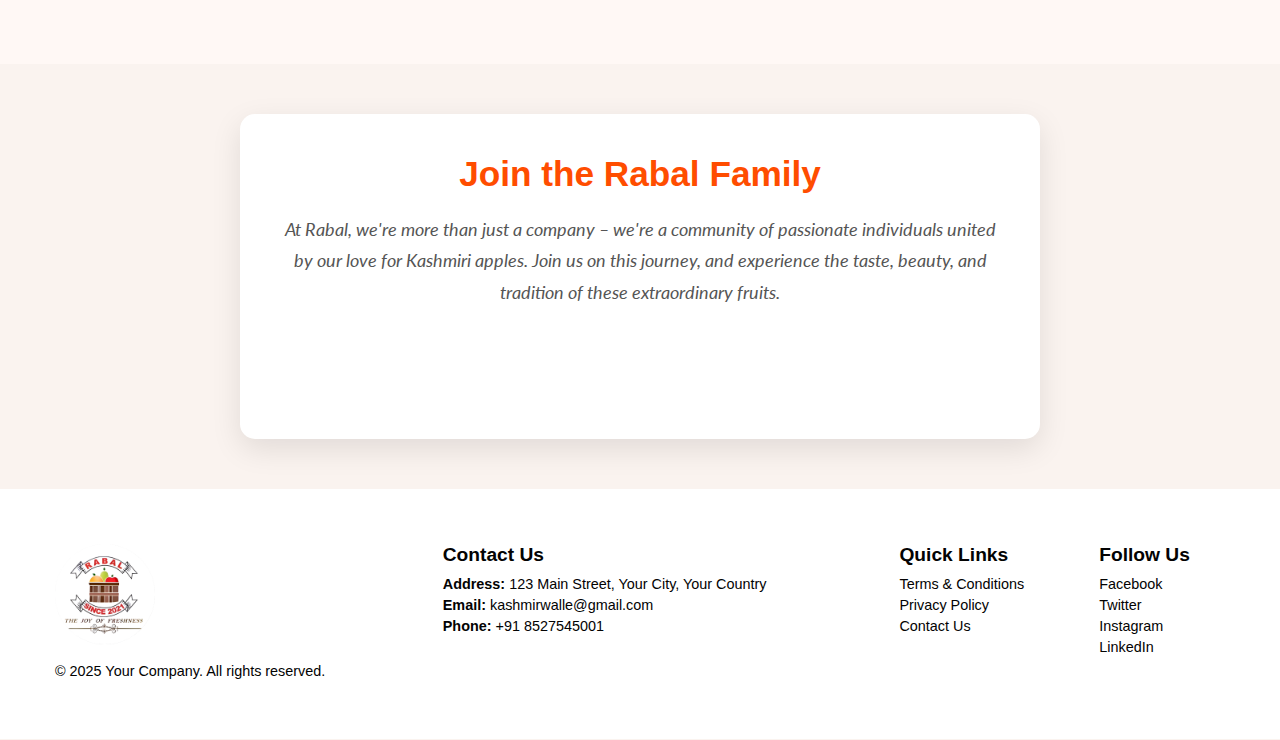
==== commit c529aaab: "Update index.html" ====
--- a/index.html
+++ b/index.html
@@ -41,9 +41,9 @@
         
         <nav>
             <ul class="navlink">
-                <li><a href="home.html">Home</a></li>
+                <li><a href="/home.html">Home</a></li>
                 <li><a href="#about">About</a></li>
-                <li><a href="home.html">Products</a></li>
+                <li><a href="/home.html">Products</a></li>
                 <li><a href="#services-section">Services</a></li>
                 <li><a href="#join-us">Join Us</a></li>
             </ul>
@@ -53,9 +53,9 @@
             <div class="bar"></div>
             <div class="bar"></div>
             <ul class="hamburger-dropdown">
-                <li><a href="rabal.in">Home</a></li>
+                <li><a href="/home.html">Home</a></li>
                 <li><a href="#about">About</a></li>
-                <li><a href="home.html">Products</a></li>
+                <li><a href="/home.html">Products</a></li>
                 <li><a href="#services-section">Services</a></li>
                 <li><a href="#join-us">Join Us</a></li>
             </ul>
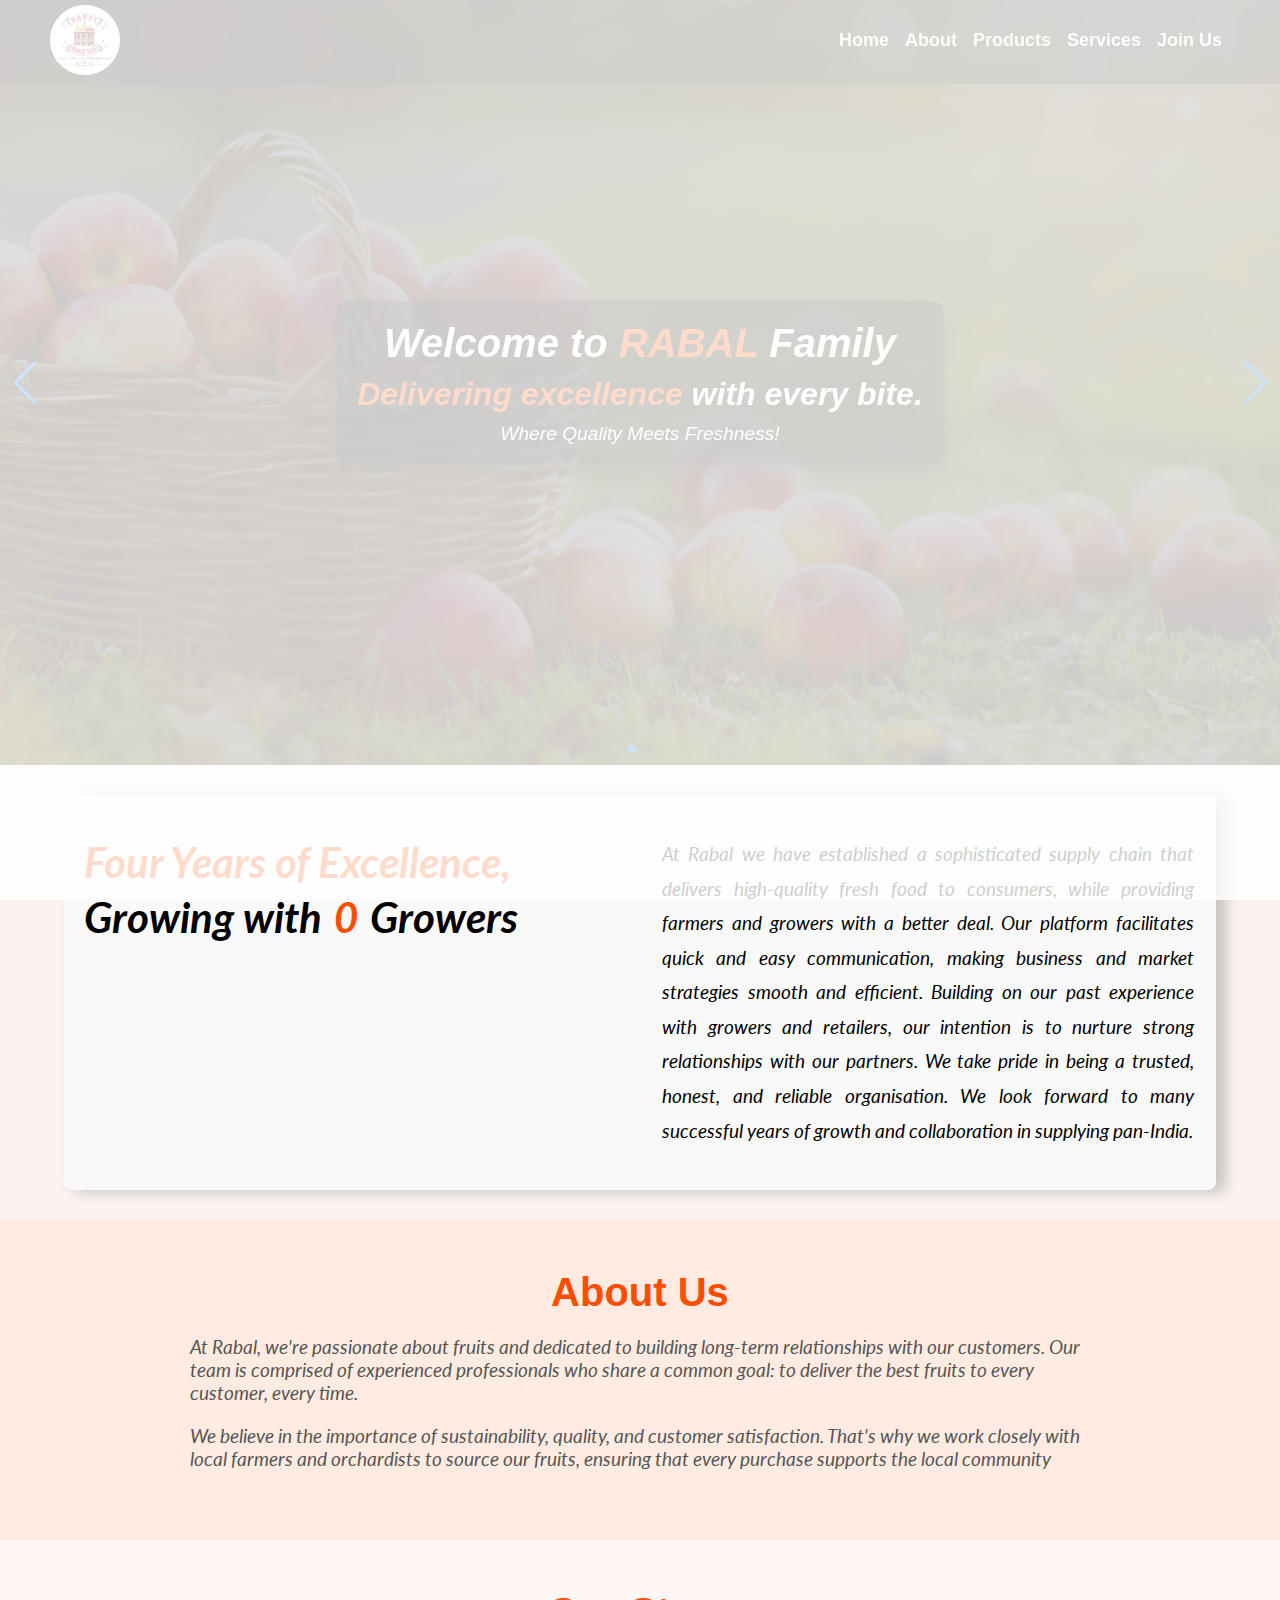
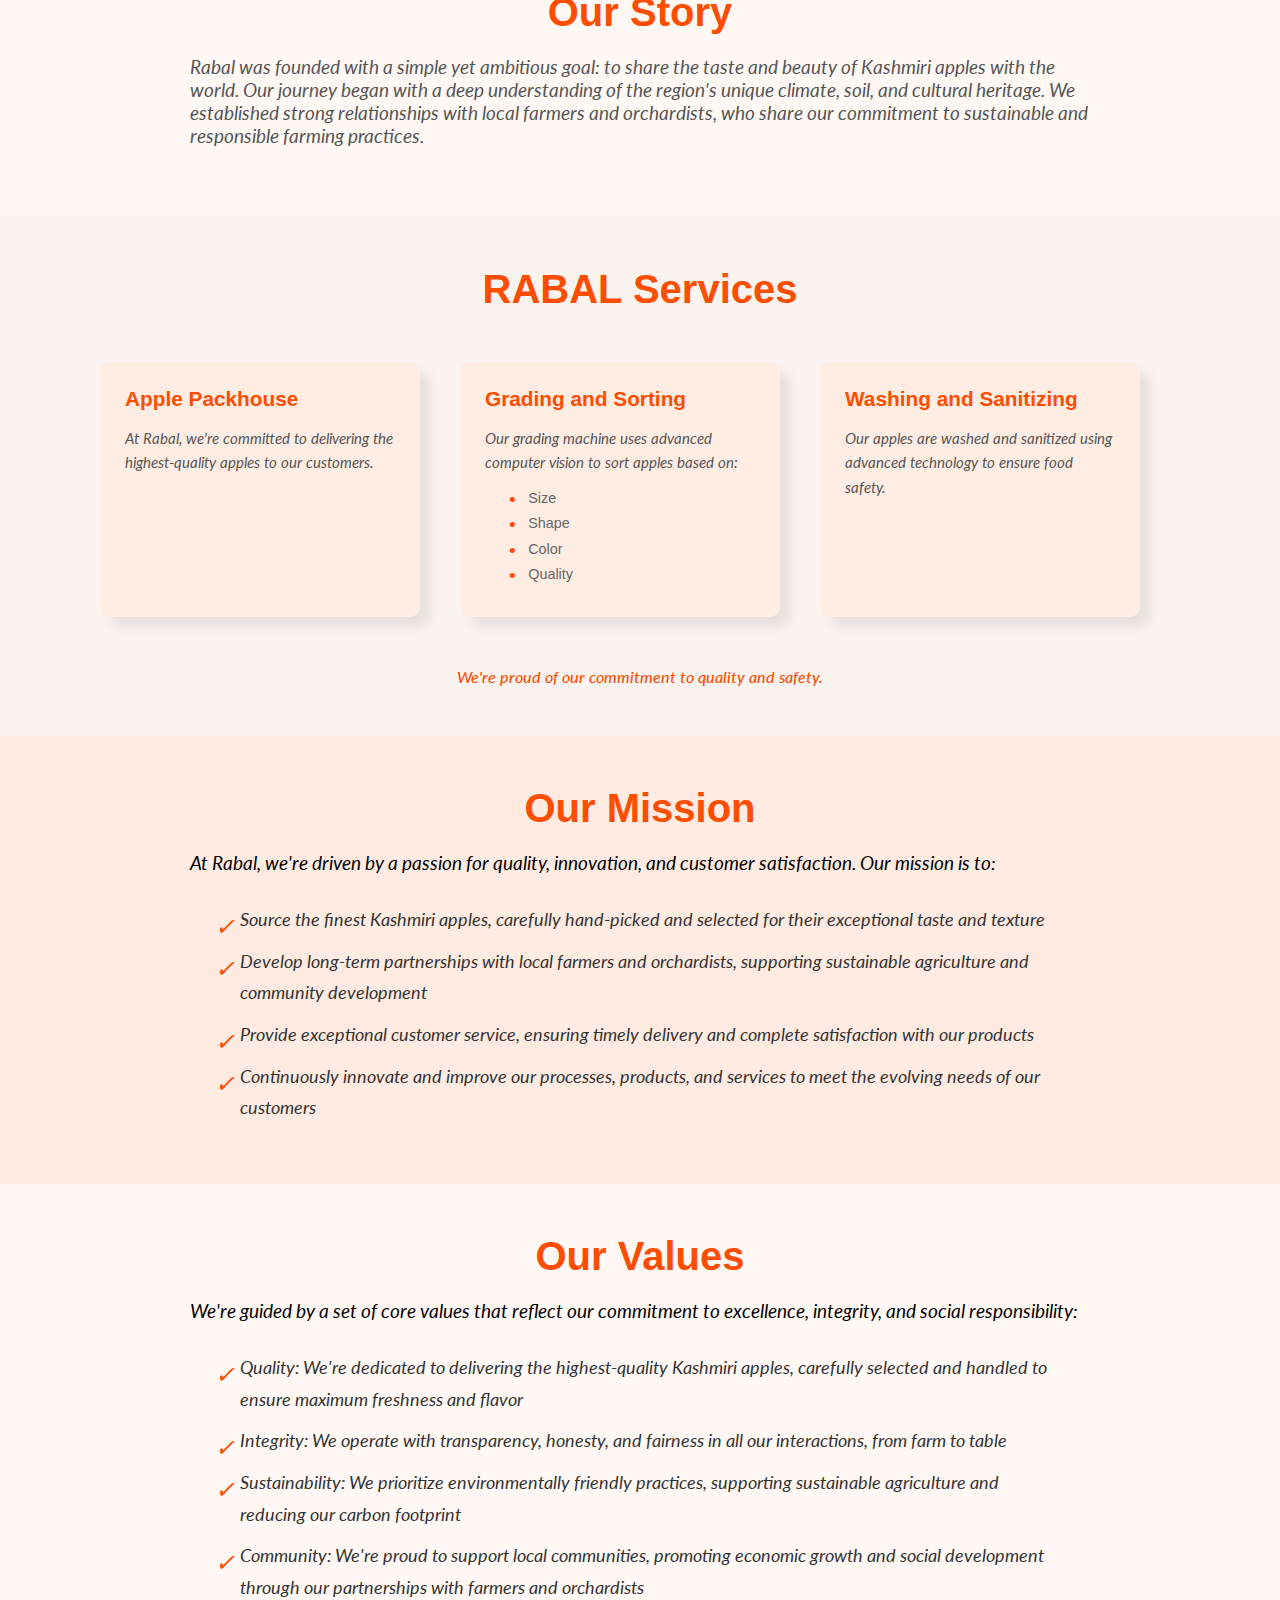
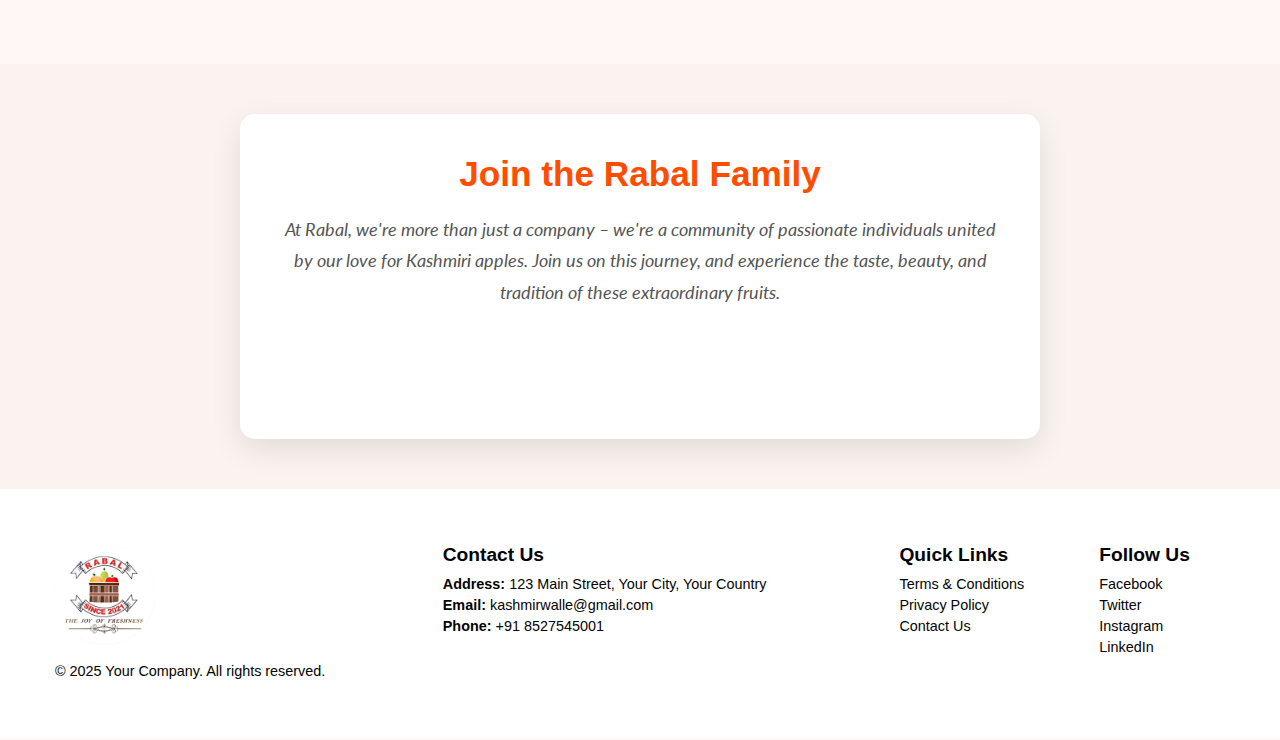
==== commit 75c7e2cc: "Update index.html" ====
--- a/index.html
+++ b/index.html
@@ -41,9 +41,9 @@
         
         <nav>
             <ul class="navlink">
-                <li><a href="/home.html">Home</a></li>
+                <li><a href="https://rabal-demo.netlify.app/home">Home</a></li>
                 <li><a href="#about">About</a></li>
-                <li><a href="/home.html">Products</a></li>
+                <li><a href="https://rabal-demo.netlify.app/home">Products</a></li>
                 <li><a href="#services-section">Services</a></li>
                 <li><a href="#join-us">Join Us</a></li>
             </ul>
@@ -53,9 +53,9 @@
             <div class="bar"></div>
             <div class="bar"></div>
             <ul class="hamburger-dropdown">
-                <li><a href="/home.html">Home</a></li>
+                <li><a href="https://rabal-demo.netlify.app/home">Home</a></li>
                 <li><a href="#about">About</a></li>
-                <li><a href="/home.html">Products</a></li>
+                <li><a href="https://rabal-demo.netlify.app/home">Products</a></li>
                 <li><a href="#services-section">Services</a></li>
                 <li><a href="#join-us">Join Us</a></li>
             </ul>
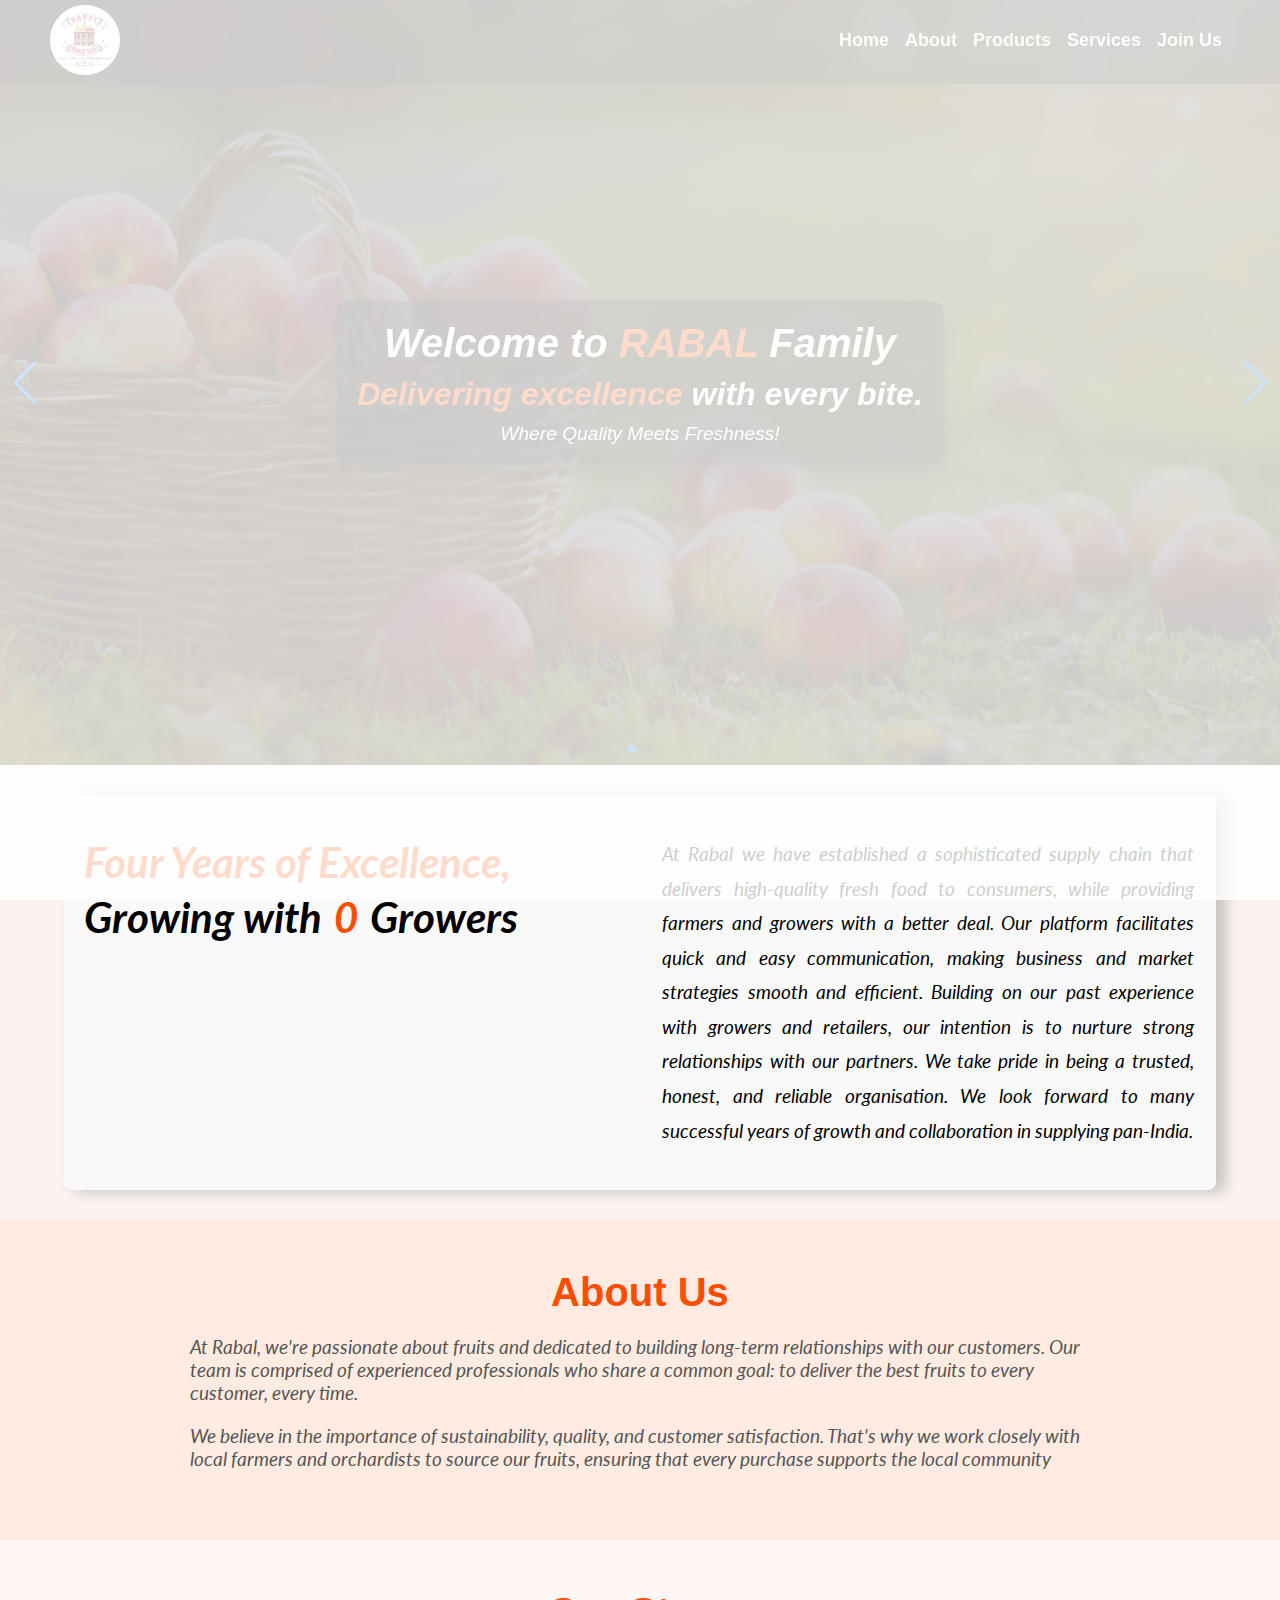
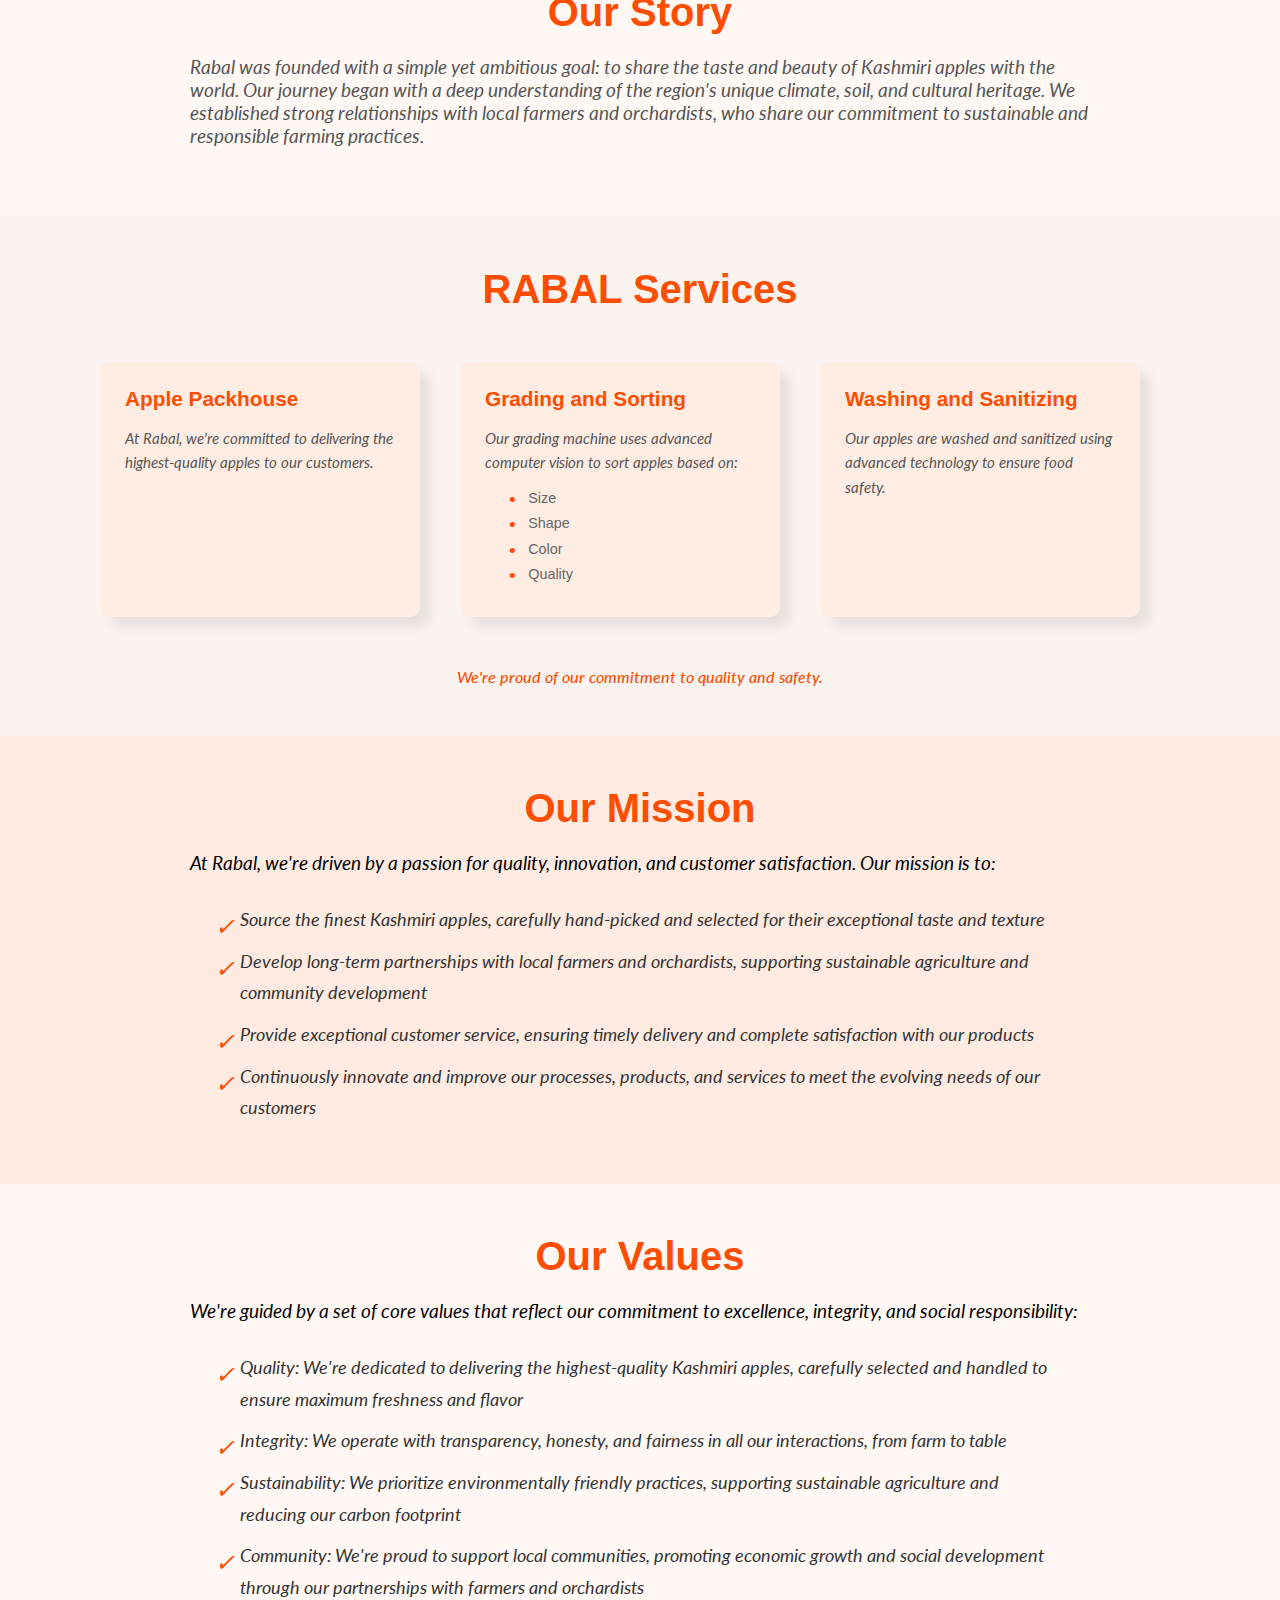
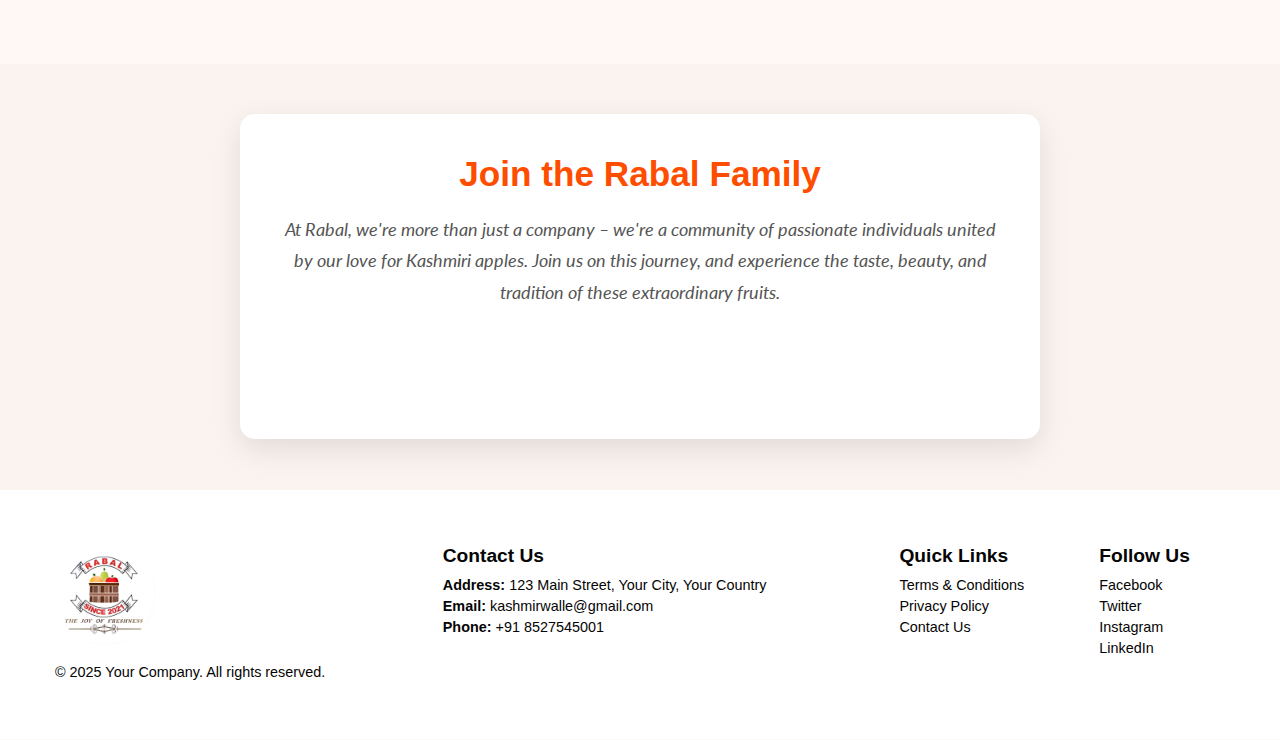
==== commit d340d224: "Update index.html" ====
--- a/index.html
+++ b/index.html
@@ -41,9 +41,9 @@
         
         <nav>
             <ul class="navlink">
-                <li><a href="https://rabal-demo.netlify.app/home">Home</a></li>
+                <li><a href="/home.html">Home</a></li>
                 <li><a href="#about">About</a></li>
-                <li><a href="https://rabal-demo.netlify.app/home">Products</a></li>
+                <li><a href="/home.html">Products</a></li>
                 <li><a href="#services-section">Services</a></li>
                 <li><a href="#join-us">Join Us</a></li>
             </ul>
@@ -53,9 +53,9 @@
             <div class="bar"></div>
             <div class="bar"></div>
             <ul class="hamburger-dropdown">
-                <li><a href="https://rabal-demo.netlify.app/home">Home</a></li>
+                <li><a href="/home.html">Home</a></li>
                 <li><a href="#about">About</a></li>
-                <li><a href="https://rabal-demo.netlify.app/home">Products</a></li>
+                <li><a href="/home.html">Products</a></li>
                 <li><a href="#services-section">Services</a></li>
                 <li><a href="#join-us">Join Us</a></li>
             </ul>
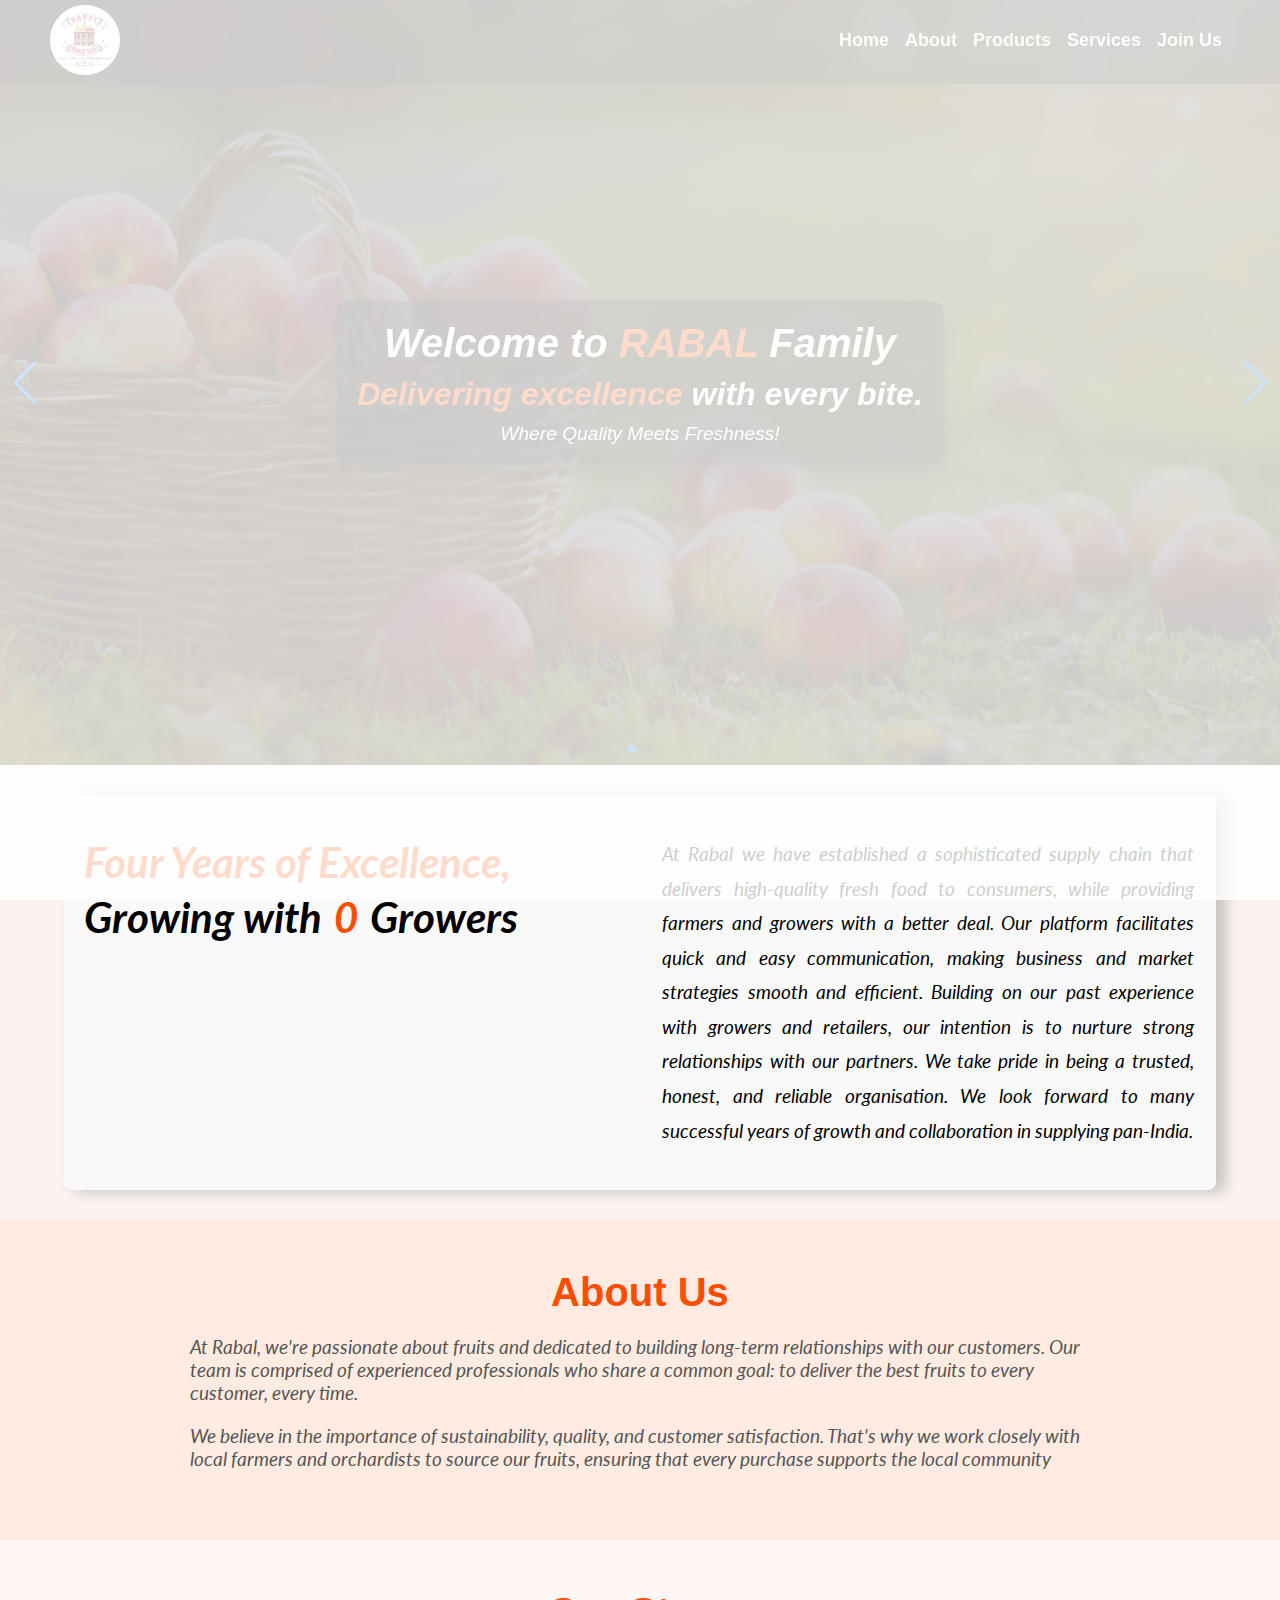
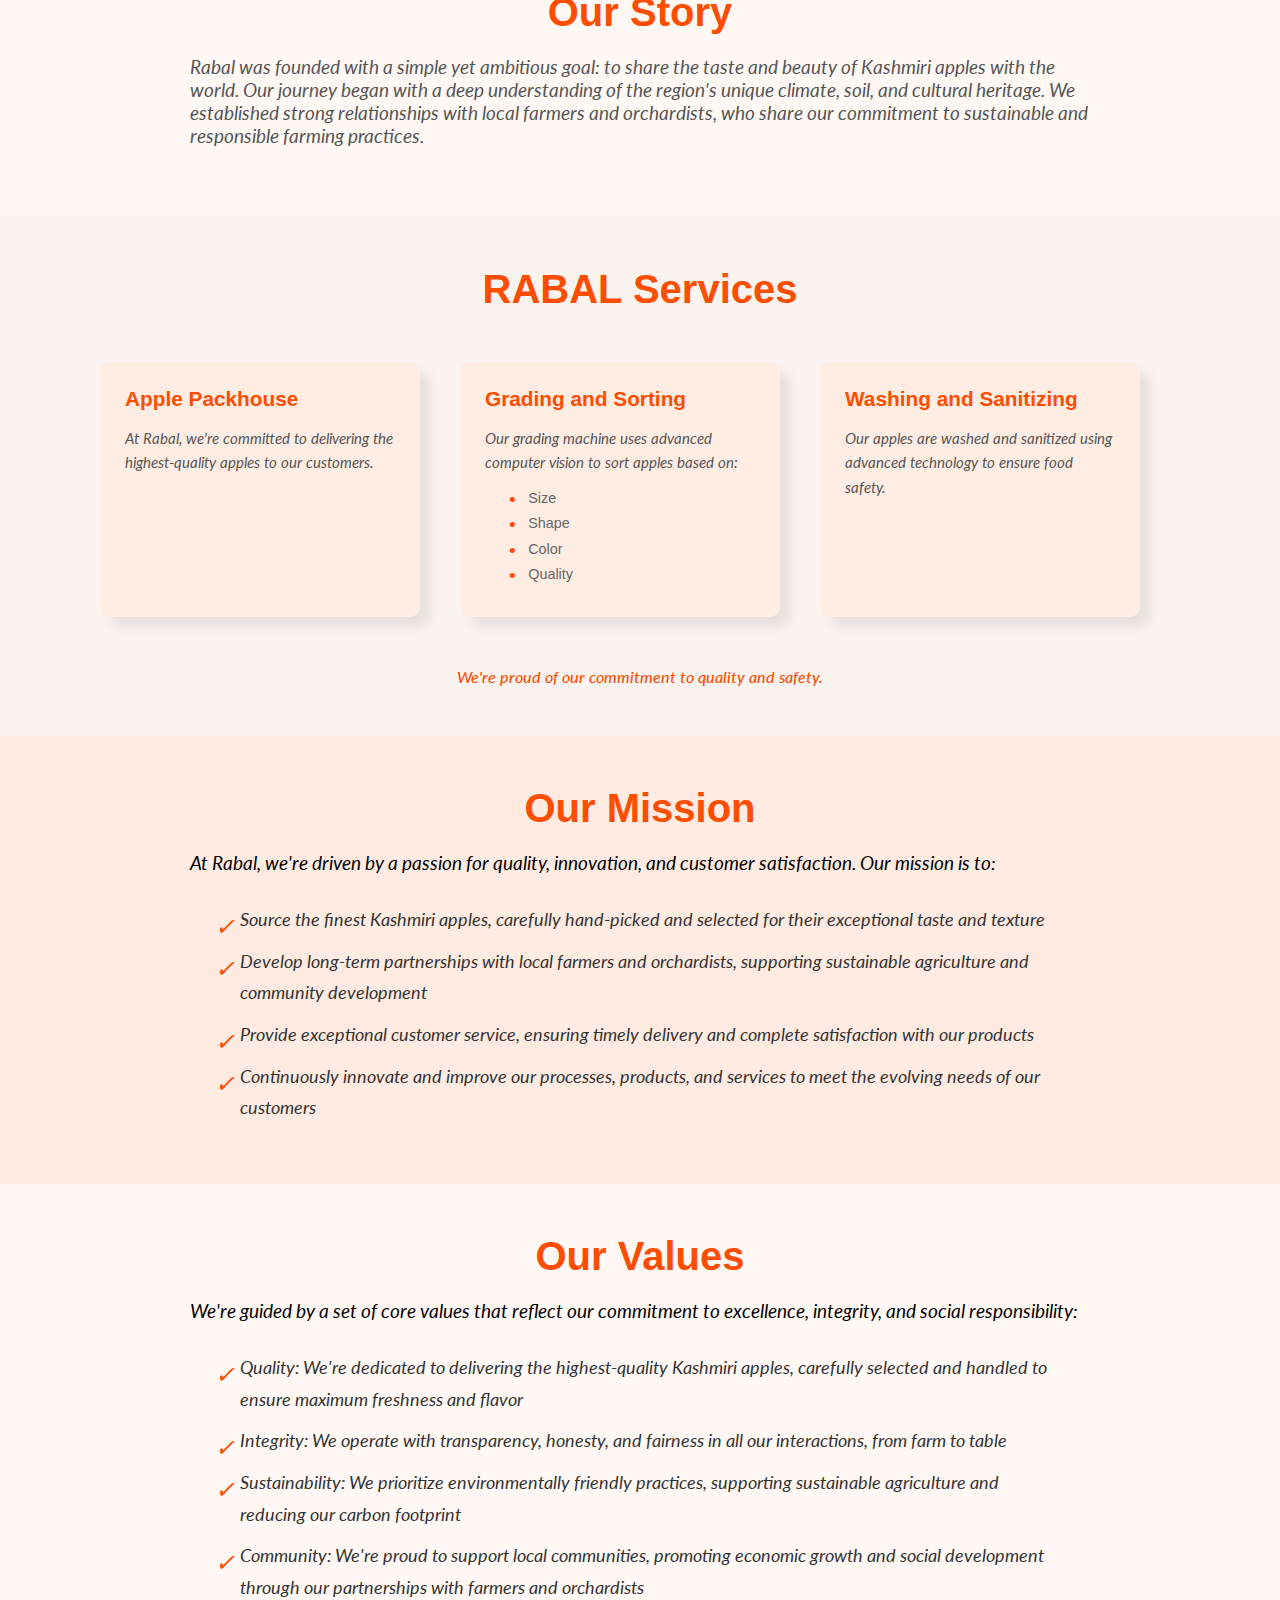
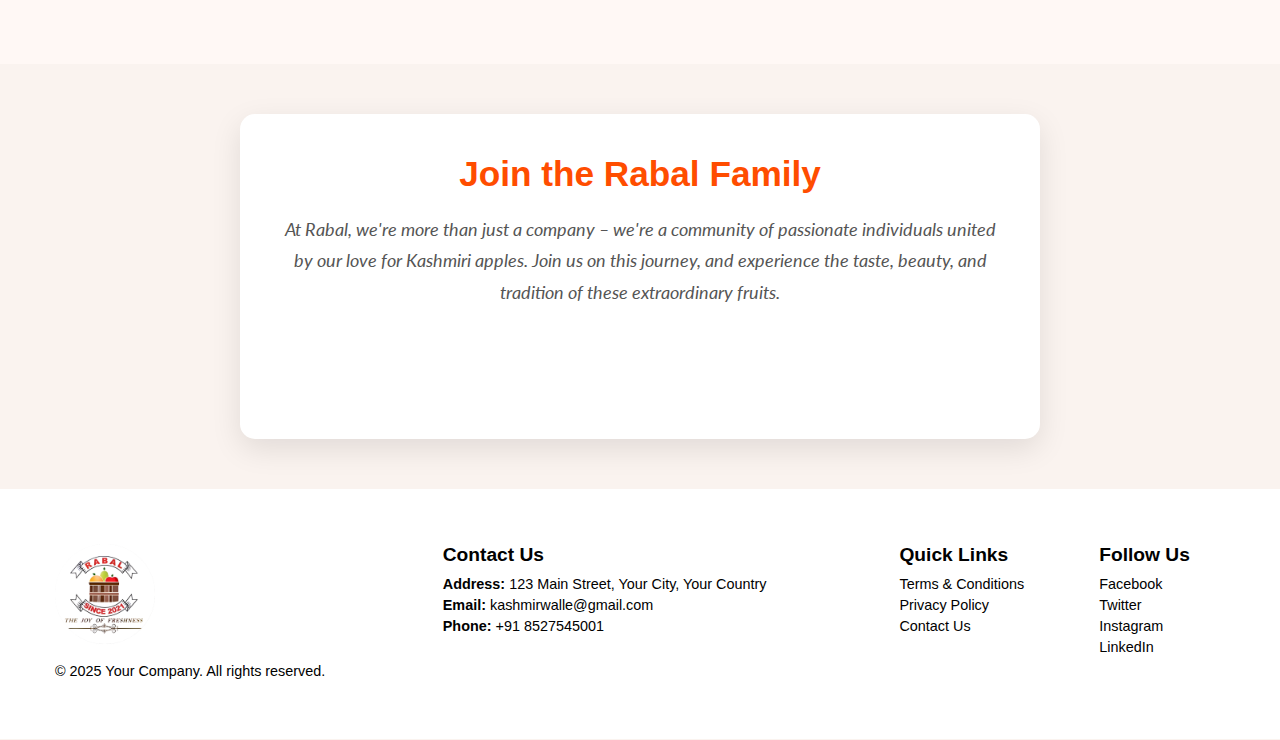
==== commit cc807092: "Update index.html" ====
--- a/index.html
+++ b/index.html
@@ -41,9 +41,9 @@
         
         <nav>
             <ul class="navlink">
-                <li><a href="/home.html">Home</a></li>
+                <li><a href="home.html">Home</a></li>
                 <li><a href="#about">About</a></li>
-                <li><a href="/home.html">Products</a></li>
+                <li><a href="home.html">Products</a></li>
                 <li><a href="#services-section">Services</a></li>
                 <li><a href="#join-us">Join Us</a></li>
             </ul>
@@ -53,9 +53,9 @@
             <div class="bar"></div>
             <div class="bar"></div>
             <ul class="hamburger-dropdown">
-                <li><a href="/home.html">Home</a></li>
+                <li><a href="home.html">Home</a></li>
                 <li><a href="#about">About</a></li>
-                <li><a href="/home.html">Products</a></li>
+                <li><a href="home.html">Products</a></li>
                 <li><a href="#services-section">Services</a></li>
                 <li><a href="#join-us">Join Us</a></li>
             </ul>
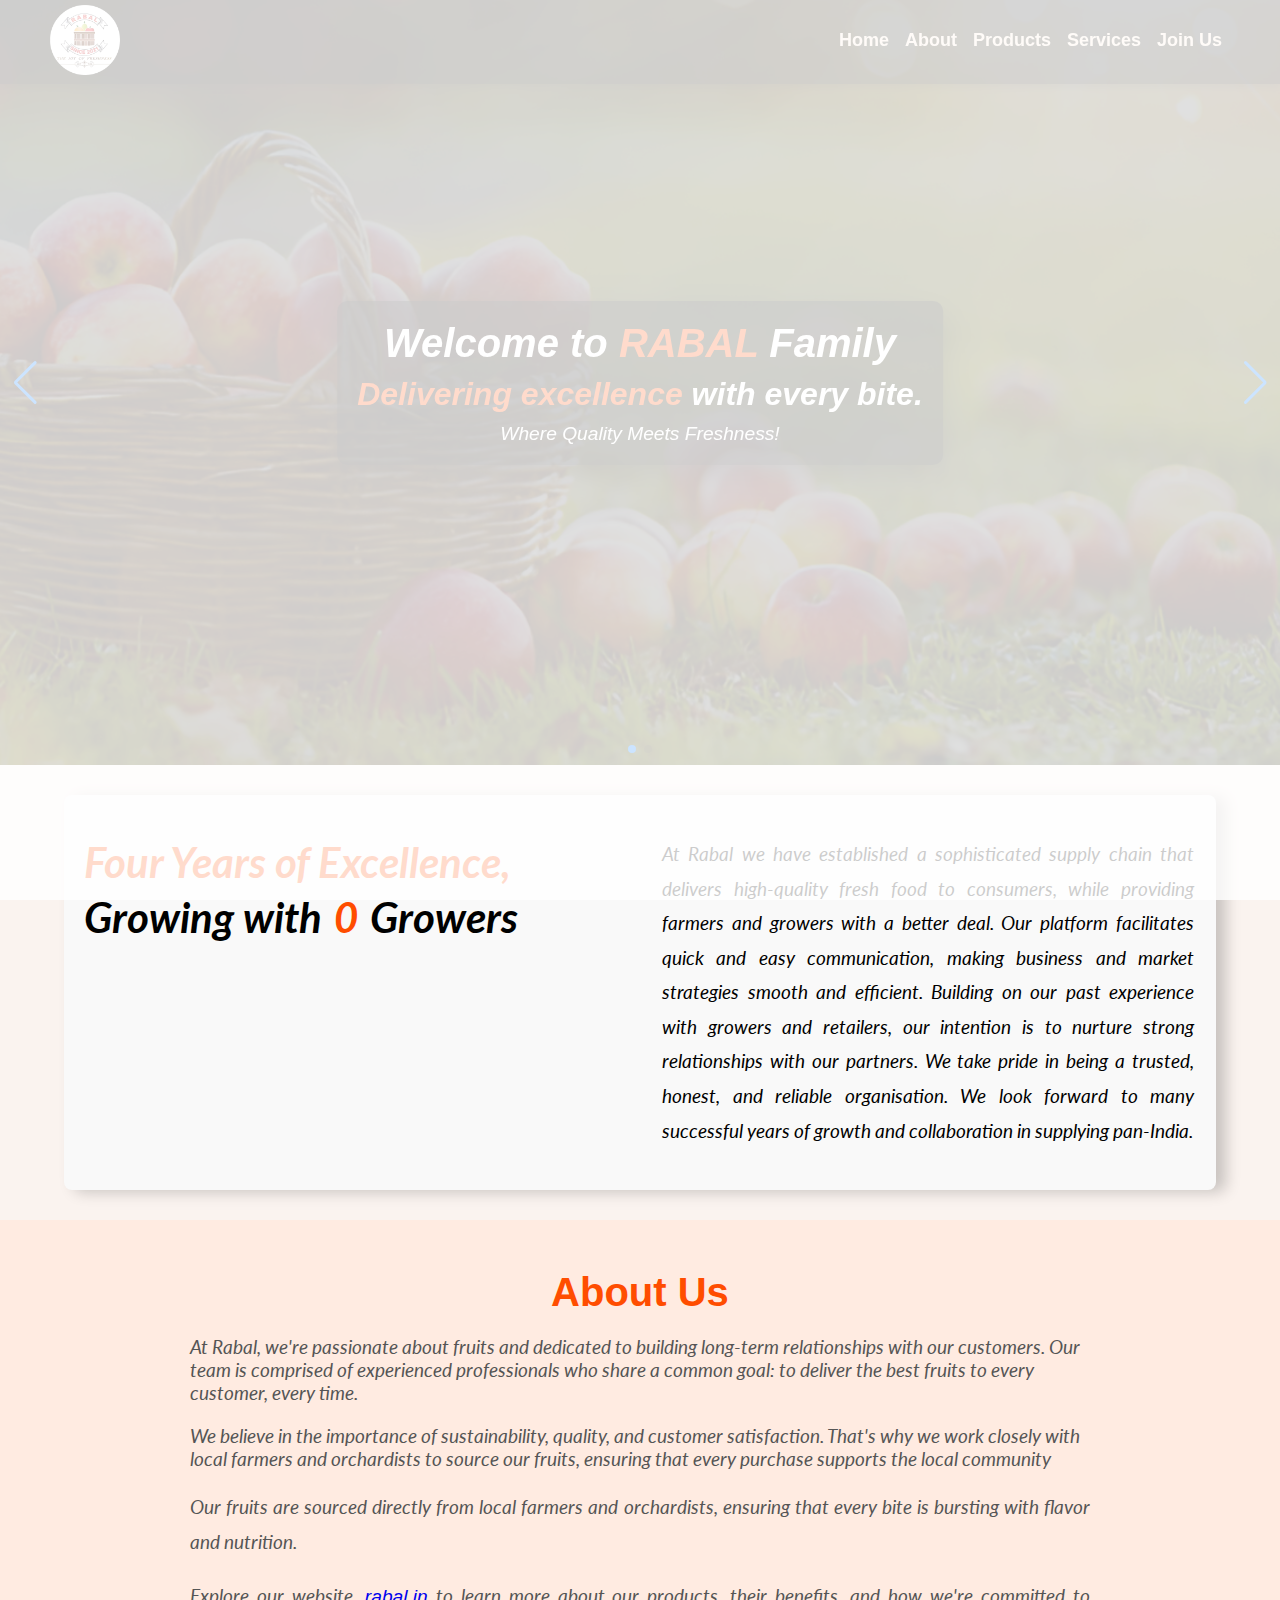
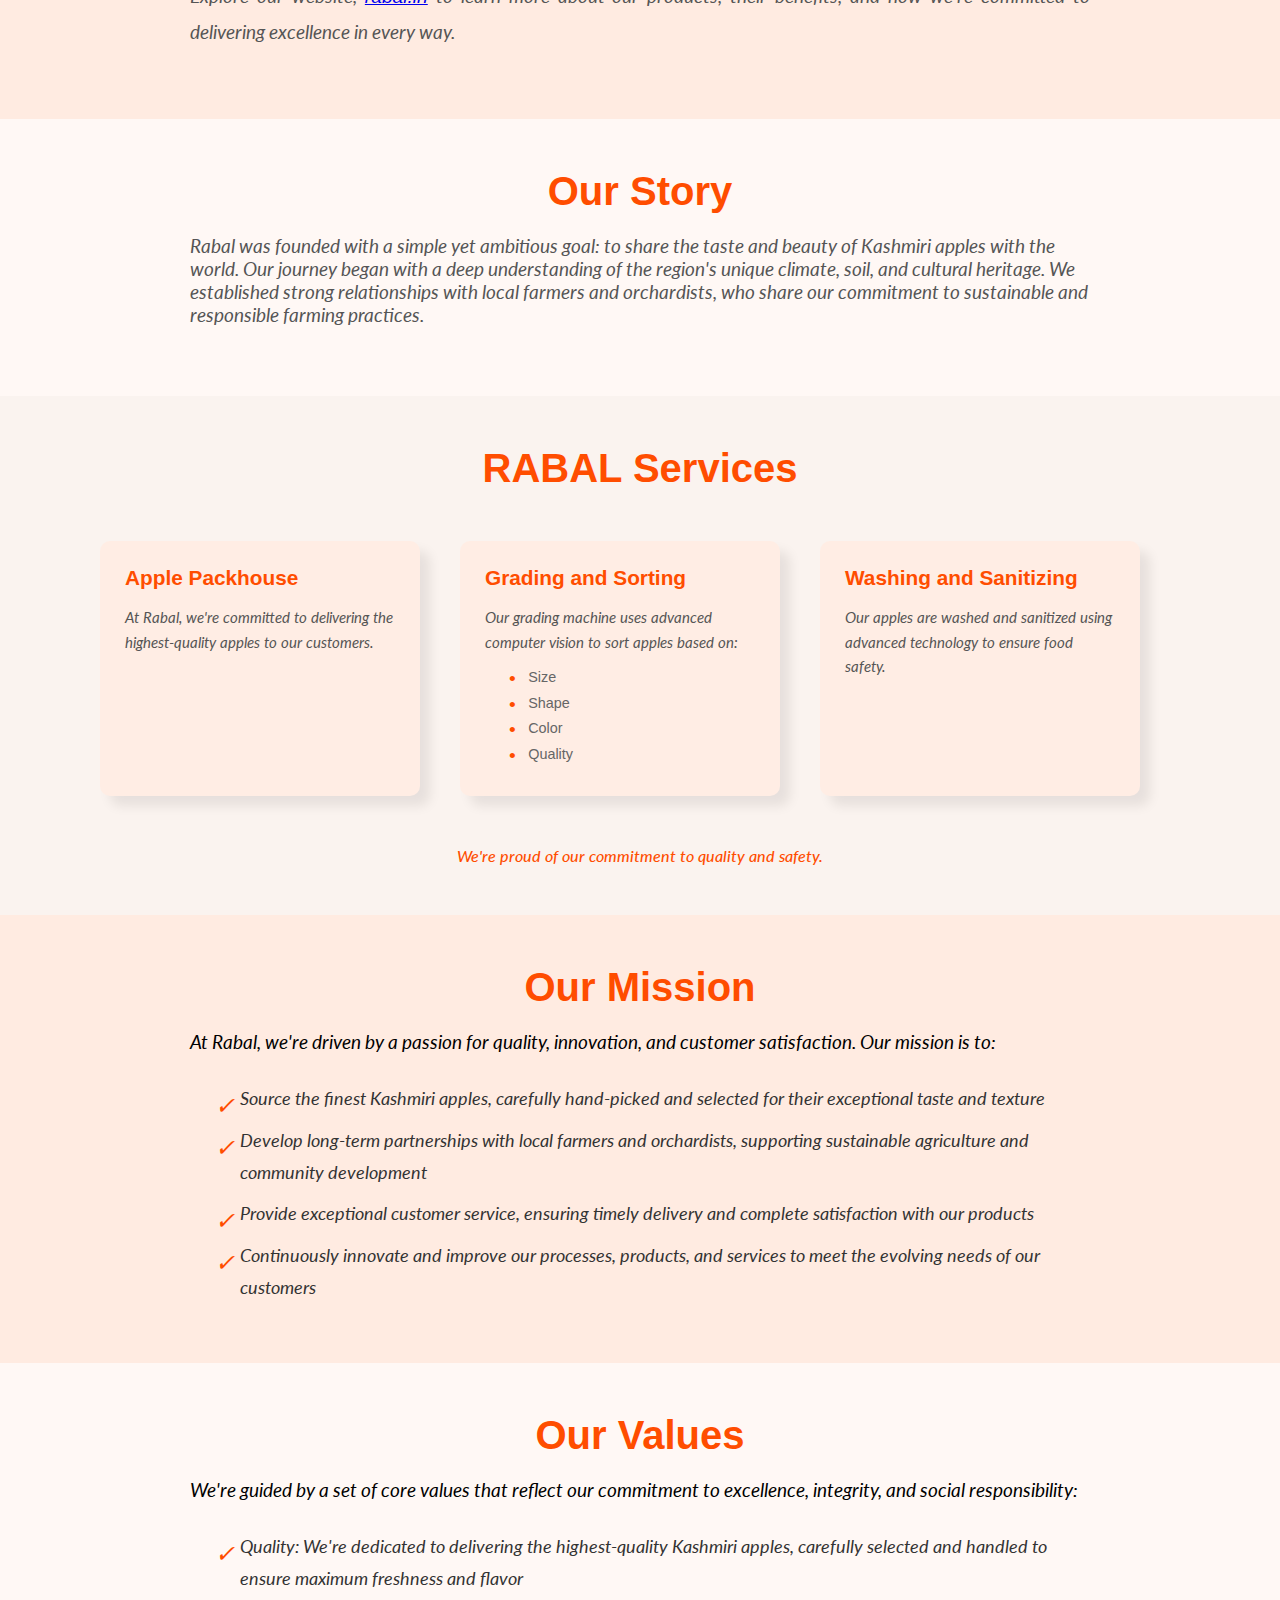
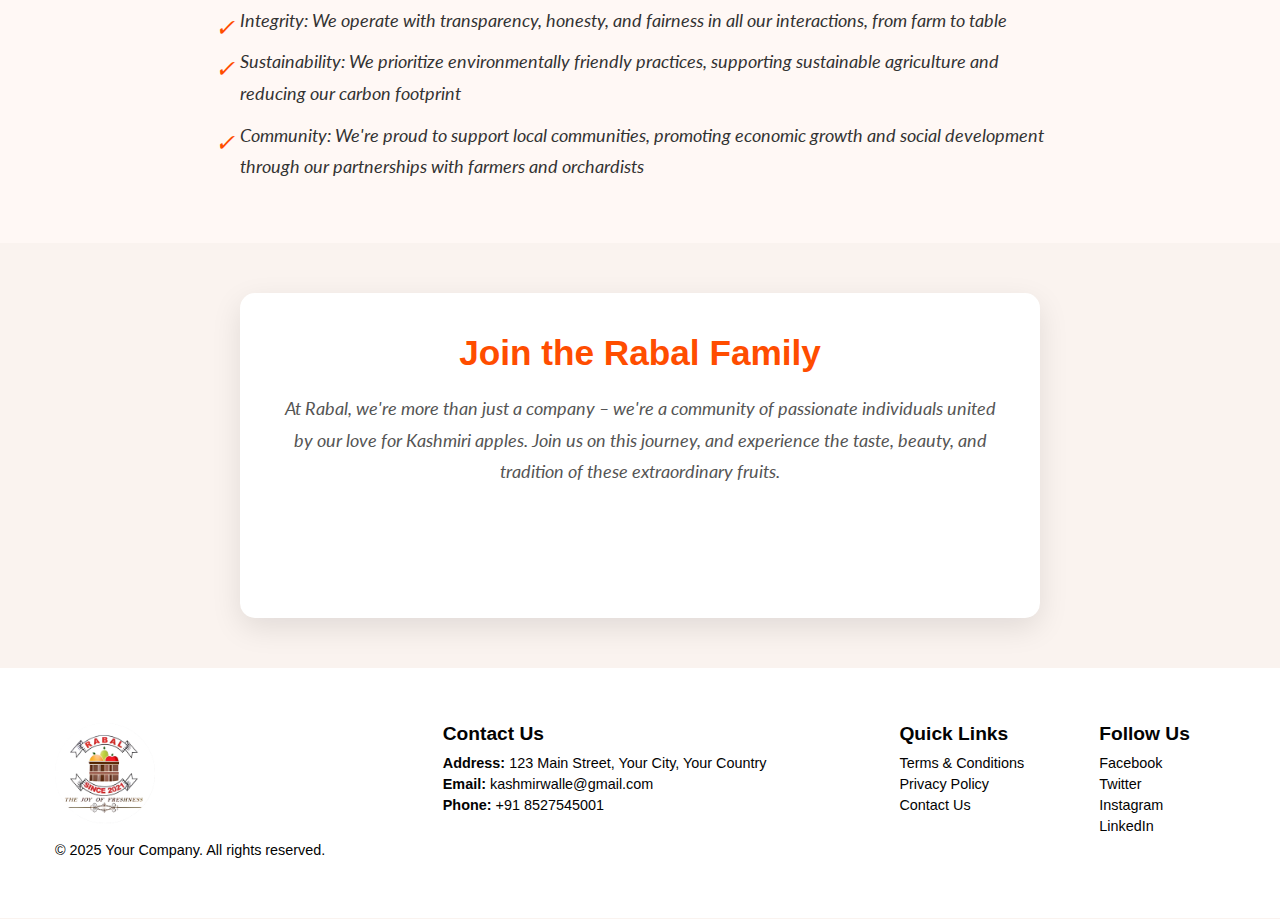
==== commit 48c724f8: "Update index.html" ====
--- a/index.html
+++ b/index.html
@@ -138,7 +138,10 @@
         <h2>About Us</h2>
         <p>At Rabal, we're passionate about fruits and dedicated to building long-term relationships with our customers. Our team is comprised of experienced professionals who share a common goal: to deliver the best fruits to every customer, every time.</p>
         <p>We believe in the importance of sustainability, quality, and customer satisfaction. That's why we work closely with local farmers and orchardists to source our fruits, ensuring that every purchase supports the local community</p>
-    </section>      
+        <p class="content">Our fruits are sourced directly from local farmers and orchardists, ensuring that every bite is bursting with flavor and nutrition.</p>
+        <p class="content">Explore our website, <a class="web-link" href="https://rabal.in">rabal.in</a> to learn more about our products, their benefits, and how we're committed to delivering excellence in every way.</p>
+    
+    </section>  
 
     <section id="story" class="story">
         <h2>Our Story</h2>
--- a/style.css
+++ b/style.css
@@ -1270,7 +1270,7 @@
     animation-range: entry 0% cover 40%;
 }
 
-.about h2{
+/* .about h2{
     animation: appear2 linear;
     animation-timeline: view();
     animation-range: entry 0% cover 40%;
@@ -1280,7 +1280,7 @@
     animation: appear3 linear;
     animation-timeline: view();
     animation-range: entry 0% cover 40%;
-}
+} */
 
 .Mission li {
     animation: appear2 linear;
@@ -1298,4 +1298,4 @@
     animation: appear linear;
     animation-timeline: view();
     animation-range: entry 0% cover 40%;
-}+}
